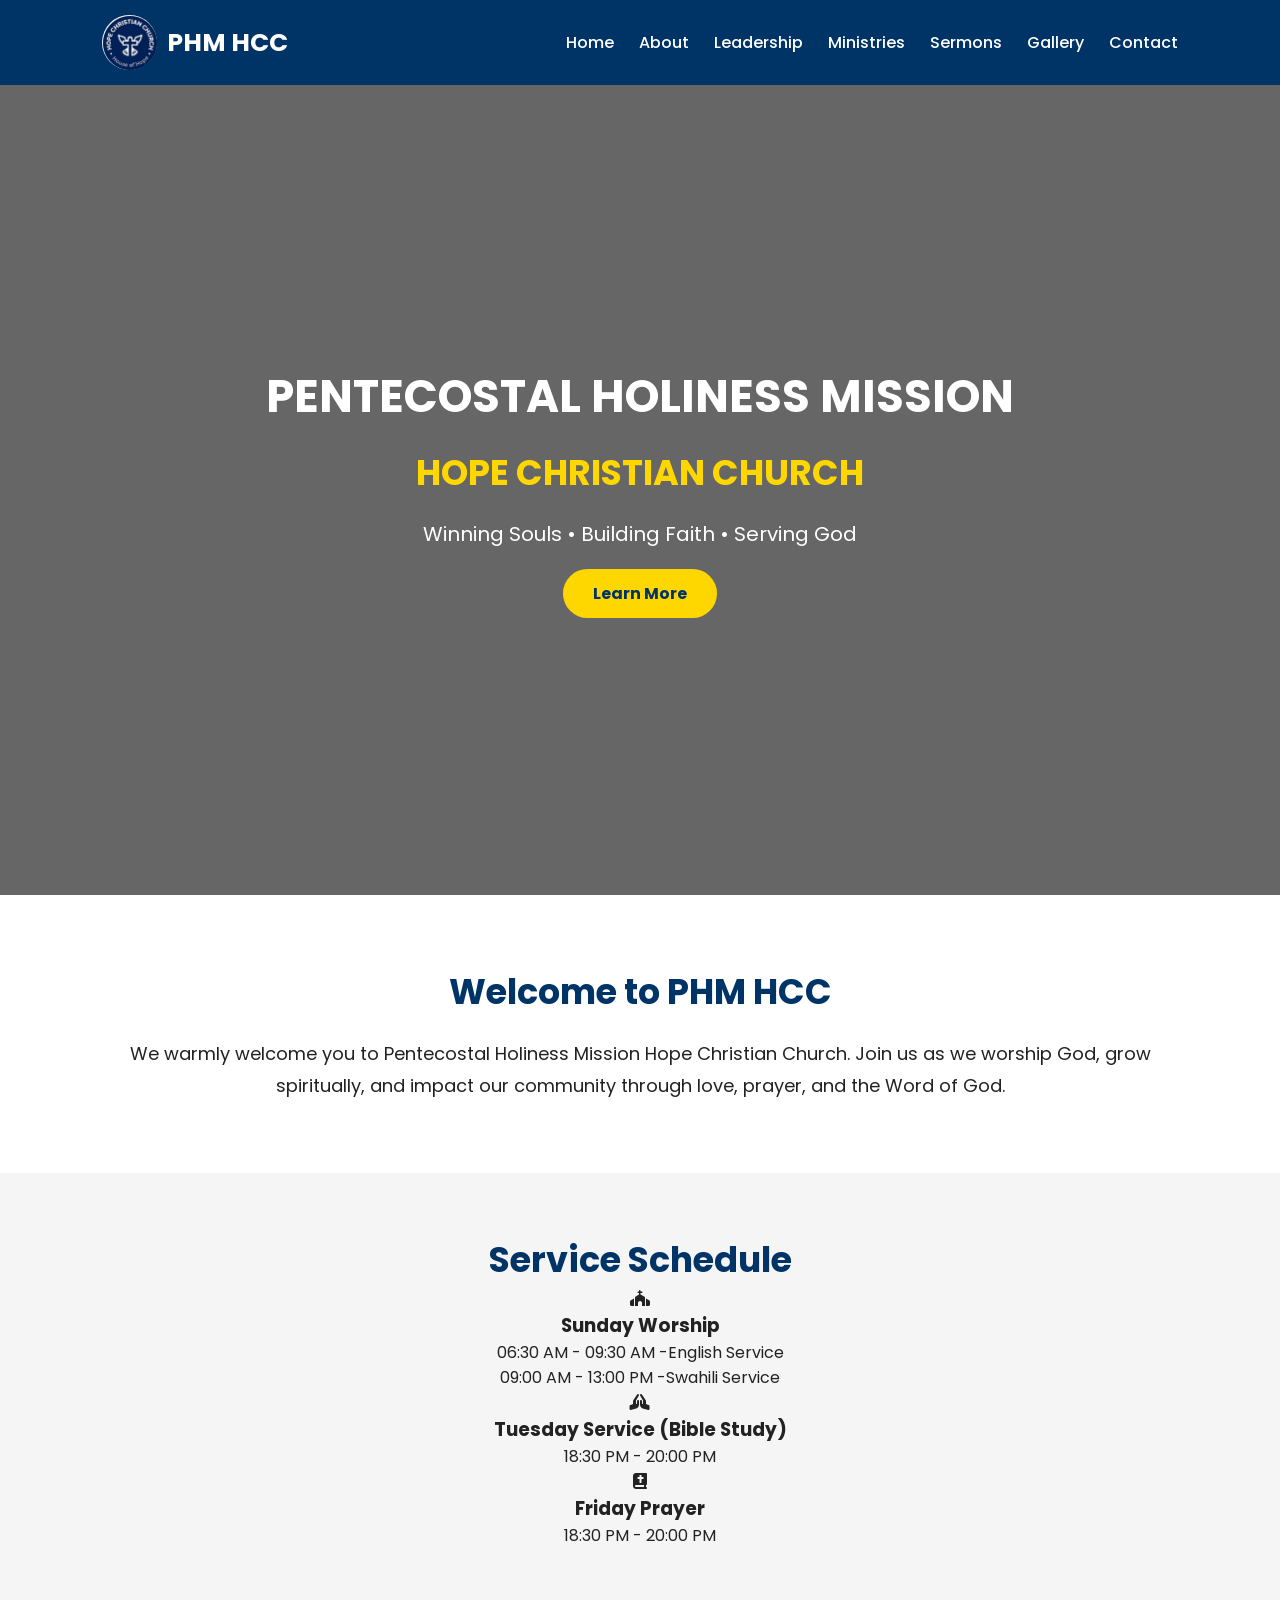
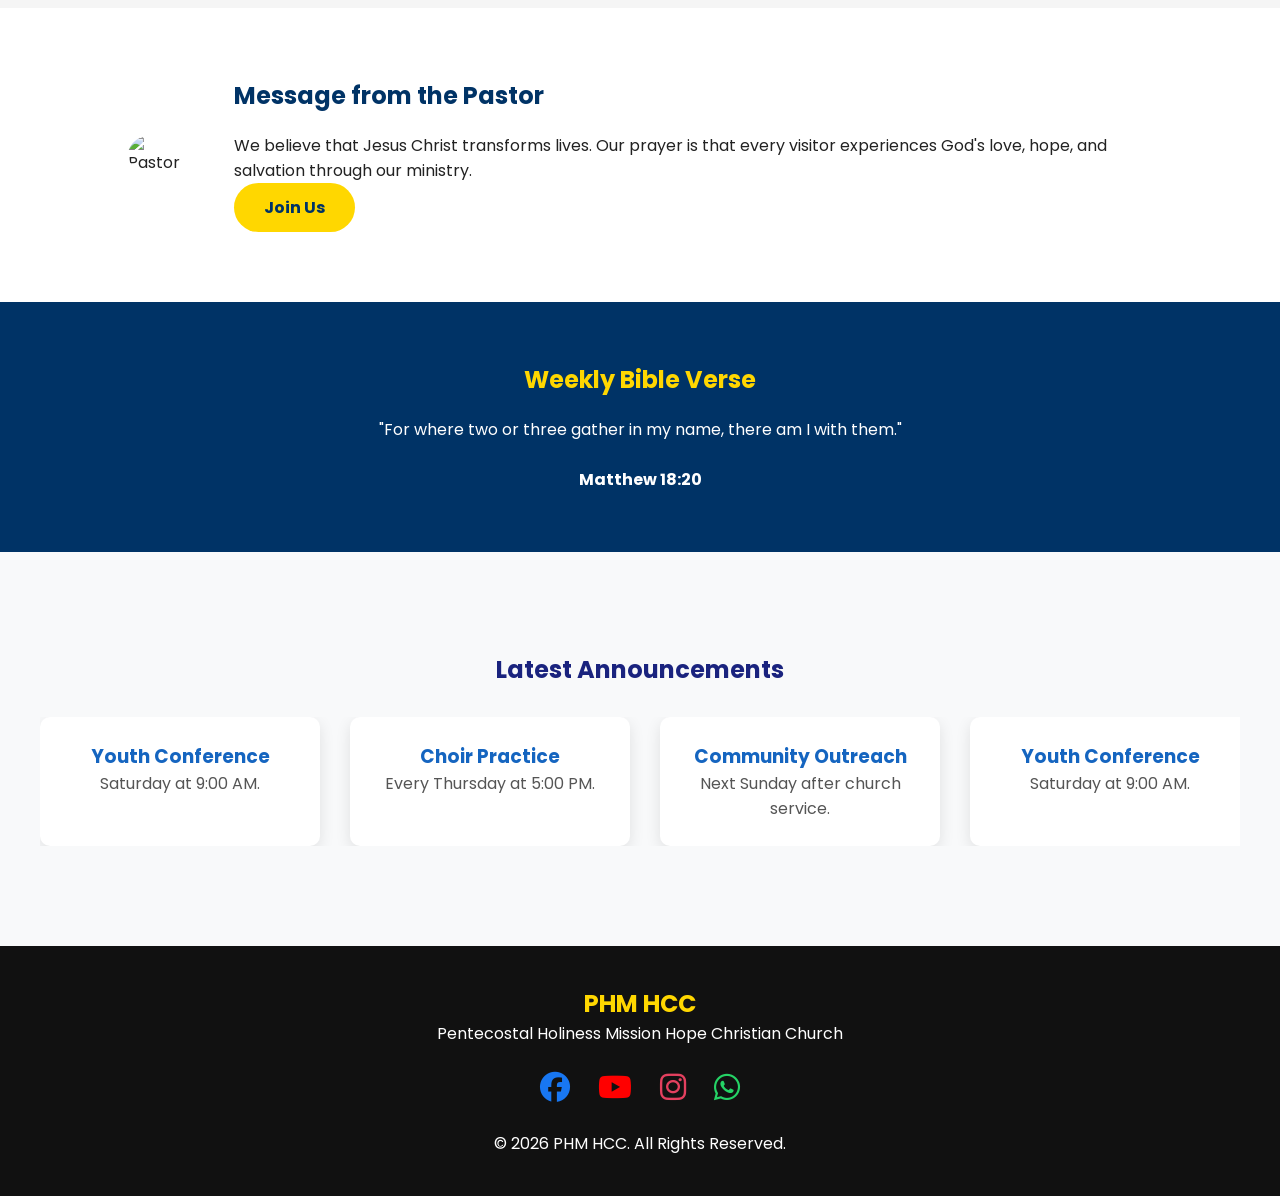
==== index.html @ ccc564ac "Move HTML files to root for Github Pages" ====
<!DOCTYPE html>
<html lang="en">

<head>
    <meta charset="UTF-8">
    <meta name="viewport" content="width=device-width, initial-scale=1.0">
    <title>PHM HCC | Home</title>

    <link rel="stylesheet" href="./style.css">
    <link href="https://fonts.googleapis.com/css2?family=Poppins:wght@300;400;600;700&display=swap" rel="stylesheet">

    <!-- Font Awesome -->
    <link rel="stylesheet" href="https://cdnjs.cloudflare.com/ajax/libs/font-awesome/6.5.2/css/all.min.css">

</head>

<body>

    <header>
        <nav class="navbar">
            <div class="logo">
                <img src="./Images/logo%20(2).jpg" alt="PHM HCC logo">
                <h2>PHM HCC</h2>
            </div>

            <ul class="nav-links">
                <li><a href="index.html">Home</a></li>
                <li><a href="about.html">About</a></li>
                <li><a href="leadership.html">Leadership</a></li>
                <li><a href="ministries.html">Ministries</a></li>
                <li><a href="sermons.html">Sermons</a></li>
                <li><a href="gallery.html">Gallery</a></li>
                <li><a href="contact.html">Contact</a></li>
            </ul>

            <div class="menu">
                <i class="fas fa-bars"></i>
            </div>
        </nav>
    </header>

    <!-- Hero Section -->

    <section class="hero">
        <div class="hero-content">
            <h1>PENTECOSTAL HOLINESS MISSION</h1>
            <h2>HOPE CHRISTIAN CHURCH</h2>
            <p>Winning Souls • Building Faith • Serving God</p>
            <a href="about.html" class="btn">Learn More</a>
        </div>
    </section>

    <!-- Welcome -->

    <section class="welcome">
        <h2>Welcome to PHM HCC</h2>
        <p>
            We warmly welcome you to Pentecostal Holiness Mission Hope Christian Church.
            Join us as we worship God, grow spiritually, and impact our community through
            love, prayer, and the Word of God.
        </p>
    </section>

    <!-- Service Times -->

    <section class="services">
        <h2>Service Schedule</h2>
        <div class="service-box">

            <div class="card">
                <i class="fa-solid fa-church"></i>
                <h3>Sunday Worship</h3>
                <p>06:30 AM - 09:30 AM -English Service</p>
                <p>09:00 AM - 13:00 PM -Swahili Service</p>
            </div>

            <div class="card">
                <i class="fa-solid fa-hands-praying"></i>
                <h3>Tuesday Service (Bible Study)</h3>
                <p>18:30 PM - 20:00 PM</p>
            </div>

            <div class="card">
                <i class="fa-solid fa-book-bible"></i>
                <h3>Friday Prayer</h3>
                <p>18:30 PM - 20:00 PM</p>
            </div>
        </div>
    </section>

    <!-- Pastor -->

    <section class="pastor">
        <div class="pastor-image">
            <img src="./Images/pastor.jpg" alt="Pastor">
        </div>
        <div class="pastor-text">
            <h2>Message from the Pastor</h2>
            <p>
                We believe that Jesus Christ transforms lives.
                Our prayer is that every visitor experiences God's love,
                hope, and salvation through our ministry.
            </p>
            <a href="contact.html" class="btn">Join Us</a>
        </div>
    </section>

    <!-- Bible Verse -->

    <section class="verse">
        <h2>Weekly Bible Verse</h2>
        <blockquote>
            "For where two or three gather in my name,
            there am I with them."

            <br><br>
            <strong>Matthew 18:20</strong>
        </blockquote>
    </section>

    <!-- Announcements -->

    <section class="announcement">

        <section class="announcement">

            <h2>Latest Announcements</h2>

            <div class="marquee-container">
                <div class="marquee-content">

                    <div class="news-card">
                        <h3>Youth Conference</h3>
                        <p>Saturday at 9:00 AM.</p>
                    </div>

                    <div class="news-card">
                        <h3>Choir Practice</h3>
                        <p>Every Thursday at 5:00 PM.</p>
                    </div>

                    <div class="news-card">
                        <h3>Community Outreach</h3>
                        <p>Next Sunday after church service.</p>
                    </div>

                    <!-- Duplicate cards for smooth scrolling -->

                    <div class="news-card">
                        <h3>Youth Conference</h3>
                        <p>Saturday at 9:00 AM.</p>
                    </div>

                    <div class="news-card">
                        <h3>Choir Practice</h3>
                        <p>Every Thursday at 5:00 PM.</p>
                    </div>

                    <div class="news-card">
                        <h3>Community Outreach</h3>
                        <p>Next Sunday after church service.</p>
                    </div>

                    <!-- Duplicate cards for smooth scrolling -->

                    <div class="news-card">
                        <h3>Youth Conference</h3>
                        <p>Saturday at 9:00 AM.</p>
                    </div>

                    <div class="news-card">
                        <h3>Choir Practice</h3>
                        <p>Every Thursday at 5:00 PM.</p>
                    </div>

                    <div class="news-card">
                        <h3>Community Outreach</h3>
                        <p>Next Sunday after church service.</p>
                    </div>

                </div>
            </div>

        </section>
    </section>

    <!-- Footer -->

    <footer>
        <h2>PHM HCC</h2>
        <p>Pentecostal Holiness Mission Hope Christian Church</p>

        <div class="social">

            <a href="https://www.facebook.com/share/14kCi4Q2iXW/" target="_blank" rel="noopener" aria-label="Facebook">
                <i class="fab fa-facebook"></i>
            </a>

            <a href="https://youtube.com/@pastor-happymacxmkomekwa?si=jhBkVVdFh4fTh8Oy" target="_blank" rel="noopener"
                aria-label="YouTube">
                <i class="fab fa-youtube"></i>
            </a>

            <a href="https://www.instagram.com/pastor_mkomekwa?igsh=eHI1Y3VtbnQ5dTEz" target="_blank" rel="noopener"
                aria-label="Instagram">
                <i class="fab fa-instagram"></i>
            </a>

            <a href="https://wa.me/ +255 754 970 421" target="_blank" rel="noopener" aria-label="WhatsApp">
                <i class="fab fa-whatsapp"></i>
            </a>

        </div>
        <p>&copy; 2026 PHM HCC. All Rights Reserved.</p>
    </footer>

    <script src="./script.js"></script>

</body>

</html>
---- style.css ----
/* =========================
   PHM HCC WEBSITE STYLE
   ========================= */


*{
    margin:0;
    padding:0;
    box-sizing:border-box;
    font-family:'Poppins',sans-serif;
}


html{
    scroll-behavior:smooth;
}


body{
    background:#ffffff;
    color:#222;
}



/* =========================
   NAVBAR
   ========================= */


header{
    position:sticky;
    top:0;
    z-index:1000;
}


.navbar{

    display:flex;
    justify-content:space-between;
    align-items:center;

    background:#003366;

    padding:15px 8%;

}


.logo{

    display:flex;
    align-items:center;
    gap:10px;

    color:white;

}


.logo img{

    width:55px;
    height:55px;
    border-radius:50%;

}


.logo h2{

    font-size:25px;

}



.nav-links{

    display:flex;
    list-style:none;
    gap:25px;

}



.nav-links a{

    text-decoration:none;
    color:white;
    font-weight:500;

    transition:.3s;

}


.nav-links a:hover{

    color:#FFD700;

}



.menu{

    display:none;
    color:white;
    font-size:28px;
    cursor:pointer;

}






/* =========================
 HERO SECTION
 ========================= */


.hero{

    height:90vh;

    background:

    linear-gradient(
    rgba(0,0,0,.6),
    rgba(0,0,0,.6)
    ),

    url("./Images/church.jpg");

    background-size:cover;
    background-position:center;

    display:flex;

    justify-content:center;
    align-items:center;

    text-align:center;

    color:white;

}



.hero-content h1{

    font-size:45px;
    margin-bottom:15px;

}



.hero-content h2{

    color:#FFD700;
    font-size:35px;

}


.hero-content p{

    font-size:20px;
    margin:20px;

}



.btn{

    display:inline-block;

    background:#FFD700;

    color:#003366;

    padding:12px 30px;

    border-radius:30px;

    text-decoration:none;

    font-weight:bold;

    transition:.3s;

}



.btn:hover{

    background:white;

}







/* =========================
WELCOME
========================= */


.welcome{

    padding:70px 10%;
    text-align:center;

}


.welcome h2{

    color:#003366;

    font-size:35px;

    margin-bottom:20px;

}


.welcome p{

    line-height:1.8;

    font-size:18px;

}






/* =========================
SERVICES
========================= */


.services{

    padding:60px 10%;

    background:#f5f5f5;

    text-align:center;

}



.services h2{

    color:#003366;

    font-size:35px;

}



.service-container{

    display:grid;

    grid-template-columns:
    repeat(3,1fr);

    gap:30px;

    margin-top:40px;

}



.service-card{

    background:white;

    padding:35px;

    border-radius:15px;

    box-shadow:
    0 5px 15px rgba(0,0,0,.1);

    transition:.3s;

}



.service-card:hover{

    transform:translateY(-10px);

}



.service-card i{

    font-size:40px;

    color:#FFD700;

    margin-bottom:15px;

}



.service-card h3{

    color:#003366;

}







/* =========================
MISSION VISION
========================= */


.mission{

    display:grid;

    grid-template-columns:repeat(2,1fr);

    gap:30px;

    padding:70px 10%;

}



.mission div{

    padding:35px;

    background:#003366;

    color:white;

    border-radius:15px;

}



.mission h2{

    color:#FFD700;

    margin-bottom:15px;

}








/* =========================
PASTOR
========================= */


.pastor{

    display:flex;

    align-items:center;

    gap:50px;

    padding:70px 10%;

}



.pastor img{

    width:300px;

    height:300px;

    object-fit:cover;

    border-radius:50%;

}



.pastor h2{

    color:#003366;

    margin-bottom:20px;

}




/* =========================
EVENTS
========================= */


.events{

    padding:70px 10%;

    background:#f5f5f5;

    text-align:center;

}



.events h2{

    color:#003366;

}



.event-container{

    display:grid;

    grid-template-columns:repeat(3,1fr);

    gap:25px;

    margin-top:30px;

}



.event-card{

    background:white;

    padding:30px;

    border-radius:10px;

    box-shadow:
    0 5px 15px rgba(0,0,0,.1);

}



.event-card h3{

    color:#003366;

}






/* =========================
BIBLE VERSE
========================= */


.verse{

    background:#003366;

    color:white;

    padding:60px;

    text-align:center;

}



.verse h2{

    color:#FFD700;

    margin-bottom:20px;

}



.verse p{

    font-size:22px;

    font-style:italic;

}

.announcement {
    padding: 50px 20px;
    background: #f8f9fa;
    text-align: center;
}

.announcement h2 {
    color: #1a237e;
    margin-bottom: 30px;
}

.marquee-container {
    overflow: hidden;
    width: 100%;
}

.marquee-content {
    display: flex;
    gap: 30px;
    width: max-content;
    animation: scroll 15s linear infinite;
}

.news-card {
    width: 280px;
    padding: 25px;
    background: white;
    border-radius: 10px;
    box-shadow: 0 5px 15px rgba(0,0,0,0.1);
    flex-shrink: 0;
}

.news-card h3 {
    color: #1565c0;
}

.news-card p {
    color: #555;
}


/* Moving animation */
@keyframes scroll {

    from {
        transform: translateX(0);
    }

    to {
        transform: translateX(-50%);
    }

}


/* Pause when mouse is over */
.marquee-container:hover .marquee-content {
    animation-play-state: paused;
}





/* =========================
FOOTER
========================= */


footer{

    background:#111;

    color:white;

    text-align:center;

    padding:40px;

}



footer h2{

    color:#FFD700;

}



.social{

    margin:20px;

}


.social a {
    font-size: 30px;
    margin: 0 10px;
    text-decoration: none;
    transition: 0.3s;
}

/* Original brand colors */
.social .fa-facebook {
    color: #1877F2;
}

.social .fa-youtube {
    color: #FF0000;
}

.social .fa-instagram {
    color: #E4405F;
}

.social .fa-whatsapp {
    color: #25D366;
}

/* Hover effect */
.social a:hover {
    transform: scale(1.2);
}






/* =========================
RESPONSIVE DESIGN
========================= */


@media(max-width:900px){


.nav-links{

    position:absolute;

    top:80px;

    left:-100%;

    background:#003366;

    width:100%;

    flex-direction:column;

    text-align:center;

    padding:30px;

    transition:.4s;

}



.nav-links.active{

    left:0;

}



.menu{

    display:block;

}




.service-container,
.event-container{

    grid-template-columns:1fr;

}



.mission{

    grid-template-columns:1fr;

}



.pastor{

    flex-direction:column;

    text-align:center;

}



.hero-content h1{

    font-size:30px;

}


.hero-content h2{

    font-size:25px;

}

/* ==========================
   Scroll Animation
========================== */

section{
    opacity:0;
    transform:translateY(40px);
    transition:1s;
}

section.show{
    opacity:1;
    transform:translateY(0);
}

/* ==========================
   Back To Top Button
========================== */

#topBtn{

    position:fixed;

    bottom:25px;

    right:25px;

    width:50px;

    height:50px;

    border:none;

    border-radius:50%;

    background:#FFD700;

    color:#003366;

    font-size:22px;

    cursor:pointer;

    box-shadow:0 5px 15px rgba(0,0,0,.3);

    transition:.3s;

}

#topBtn:hover{

    background:#003366;

    color:white;

}

}
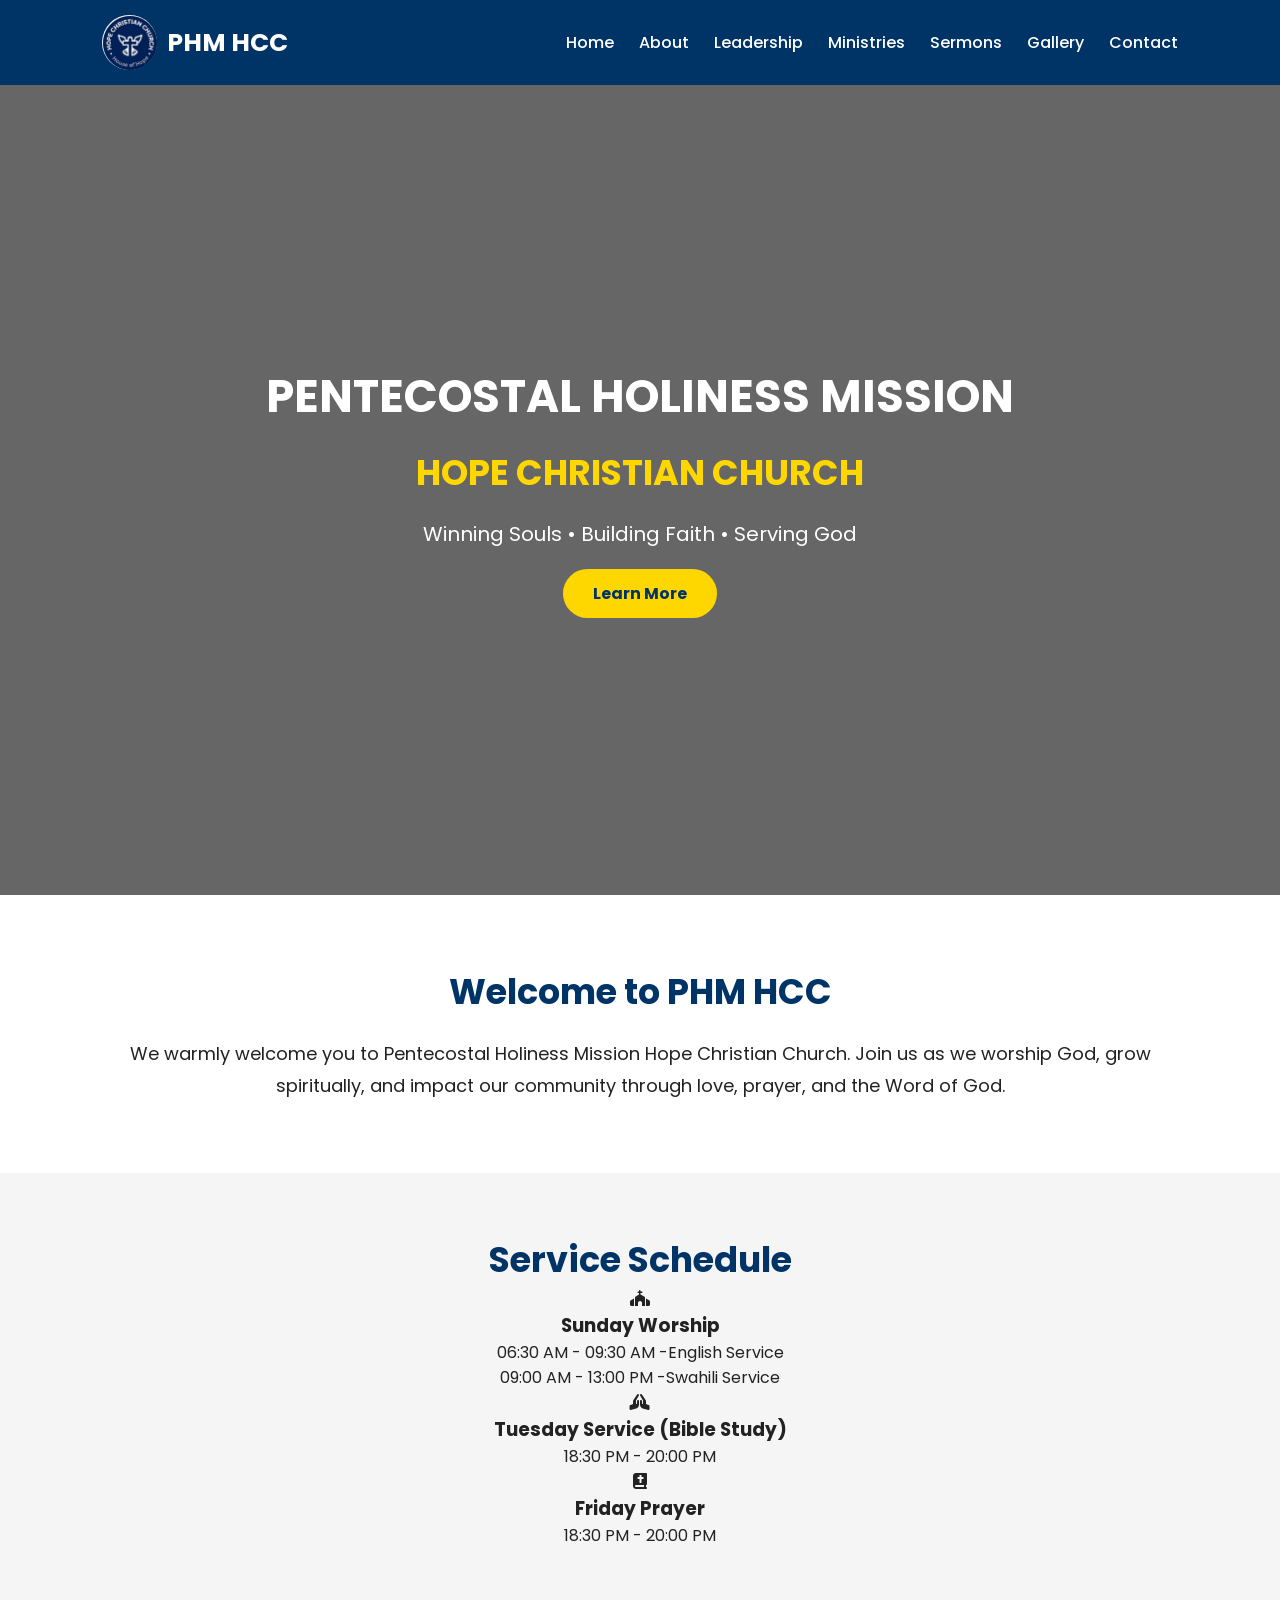
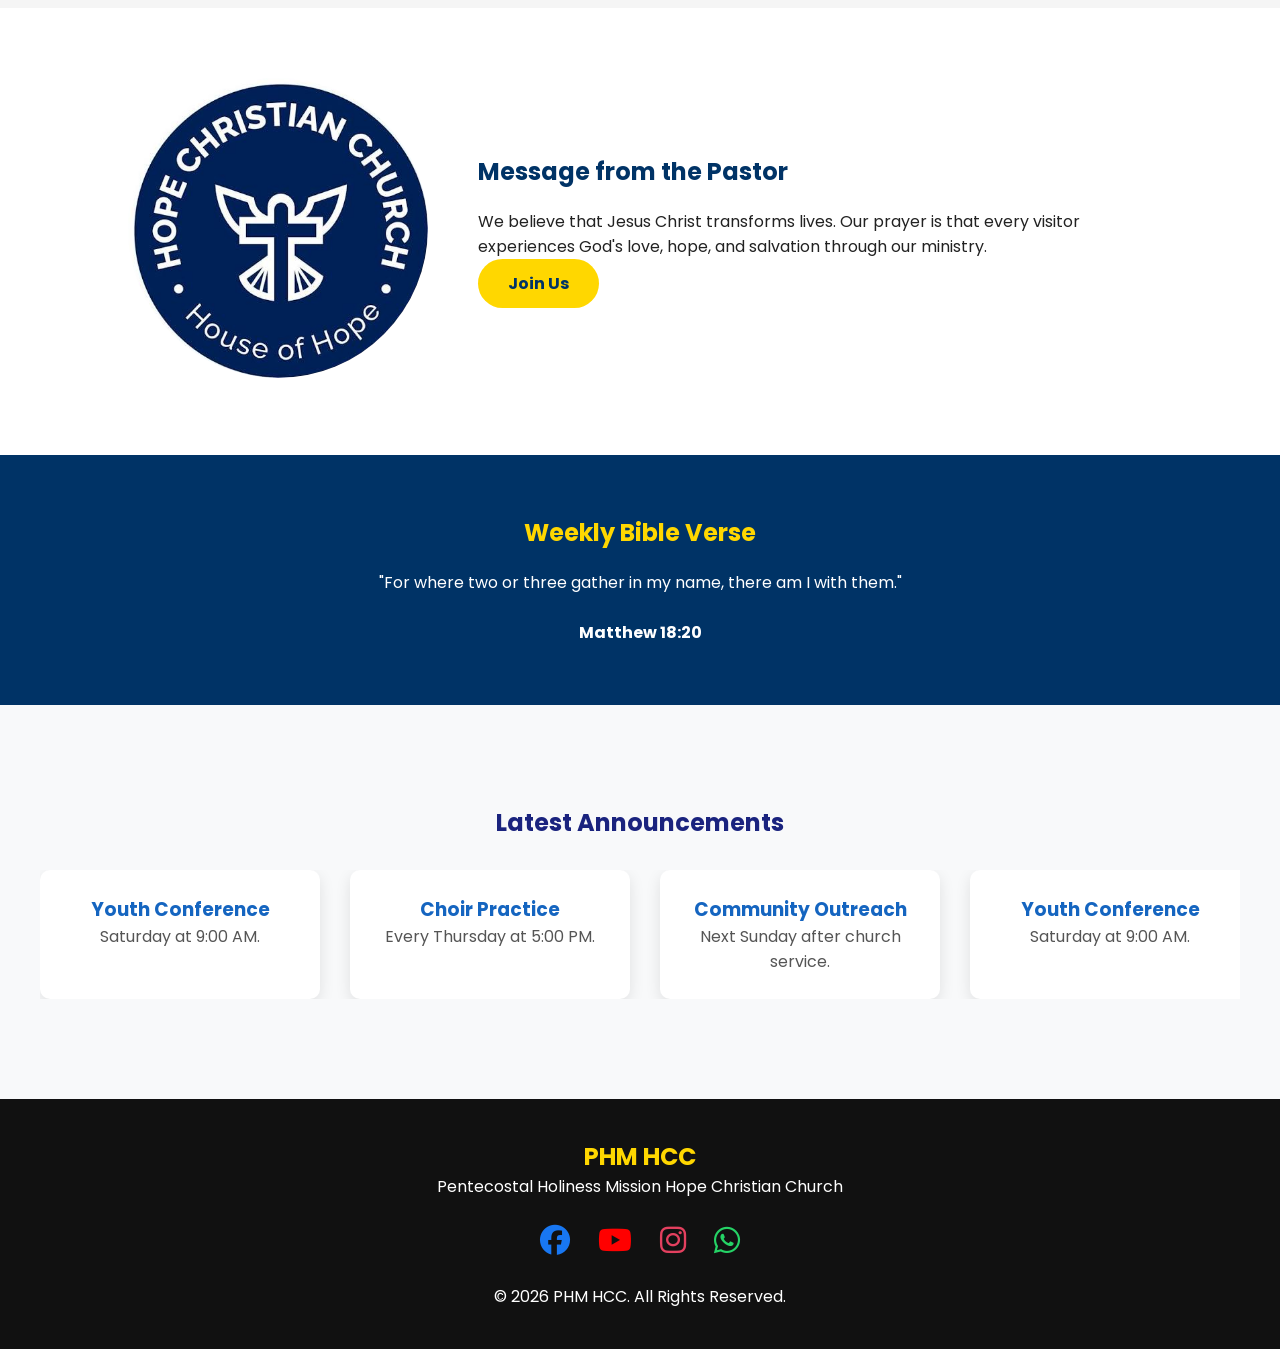
==== commit c4c66007: "Move HTML files to root for Github Pages" ====
--- a/index.html
+++ b/index.html
@@ -2,6 +2,7 @@
 <html lang="en">
 
 <head>
+    
     <meta charset="UTF-8">
     <meta name="viewport" content="width=device-width, initial-scale=1.0">
     <title>PHM HCC | Home</title>
@@ -11,6 +12,7 @@
 
     <!-- Font Awesome -->
     <link rel="stylesheet" href="https://cdnjs.cloudflare.com/ajax/libs/font-awesome/6.5.2/css/all.min.css">
+    <meta name="google-site-verification" content="ztXNABvhR5cEPHjN-1XiVHAZipcH7DbD8cE8yDhivgU" />
 
 </head>
 
@@ -19,7 +21,7 @@
     <header>
         <nav class="navbar">
             <div class="logo">
-                <img src="./Images/logo%20(2).jpg" alt="PHM HCC logo">
+                <img src="./Images/images.jpg" alt="PHM HCC logo">
                 <h2>PHM HCC</h2>
             </div>
 
@@ -92,7 +94,7 @@
 
     <section class="pastor">
         <div class="pastor-image">
-            <img src="./Images/pastor.jpg" alt="Pastor">
+            <img src="./Images/images.jpg" alt="Pastor">
         </div>
         <div class="pastor-text">
             <h2>Message from the Pastor</h2>
@@ -206,9 +208,10 @@
                 <i class="fab fa-instagram"></i>
             </a>
 
-            <a href="https://wa.me/ +255 754 970 421" target="_blank" rel="noopener" aria-label="WhatsApp">
-                <i class="fab fa-whatsapp"></i>
-            </a>
+            <a href="https://wa.me/255754970421" target="_blank" rel="noopener noreferrer">
+                    <i class="fab fa-whatsapp"></i>
+
+                </a>
 
         </div>
         <p>&copy; 2026 PHM HCC. All Rights Reserved.</p>
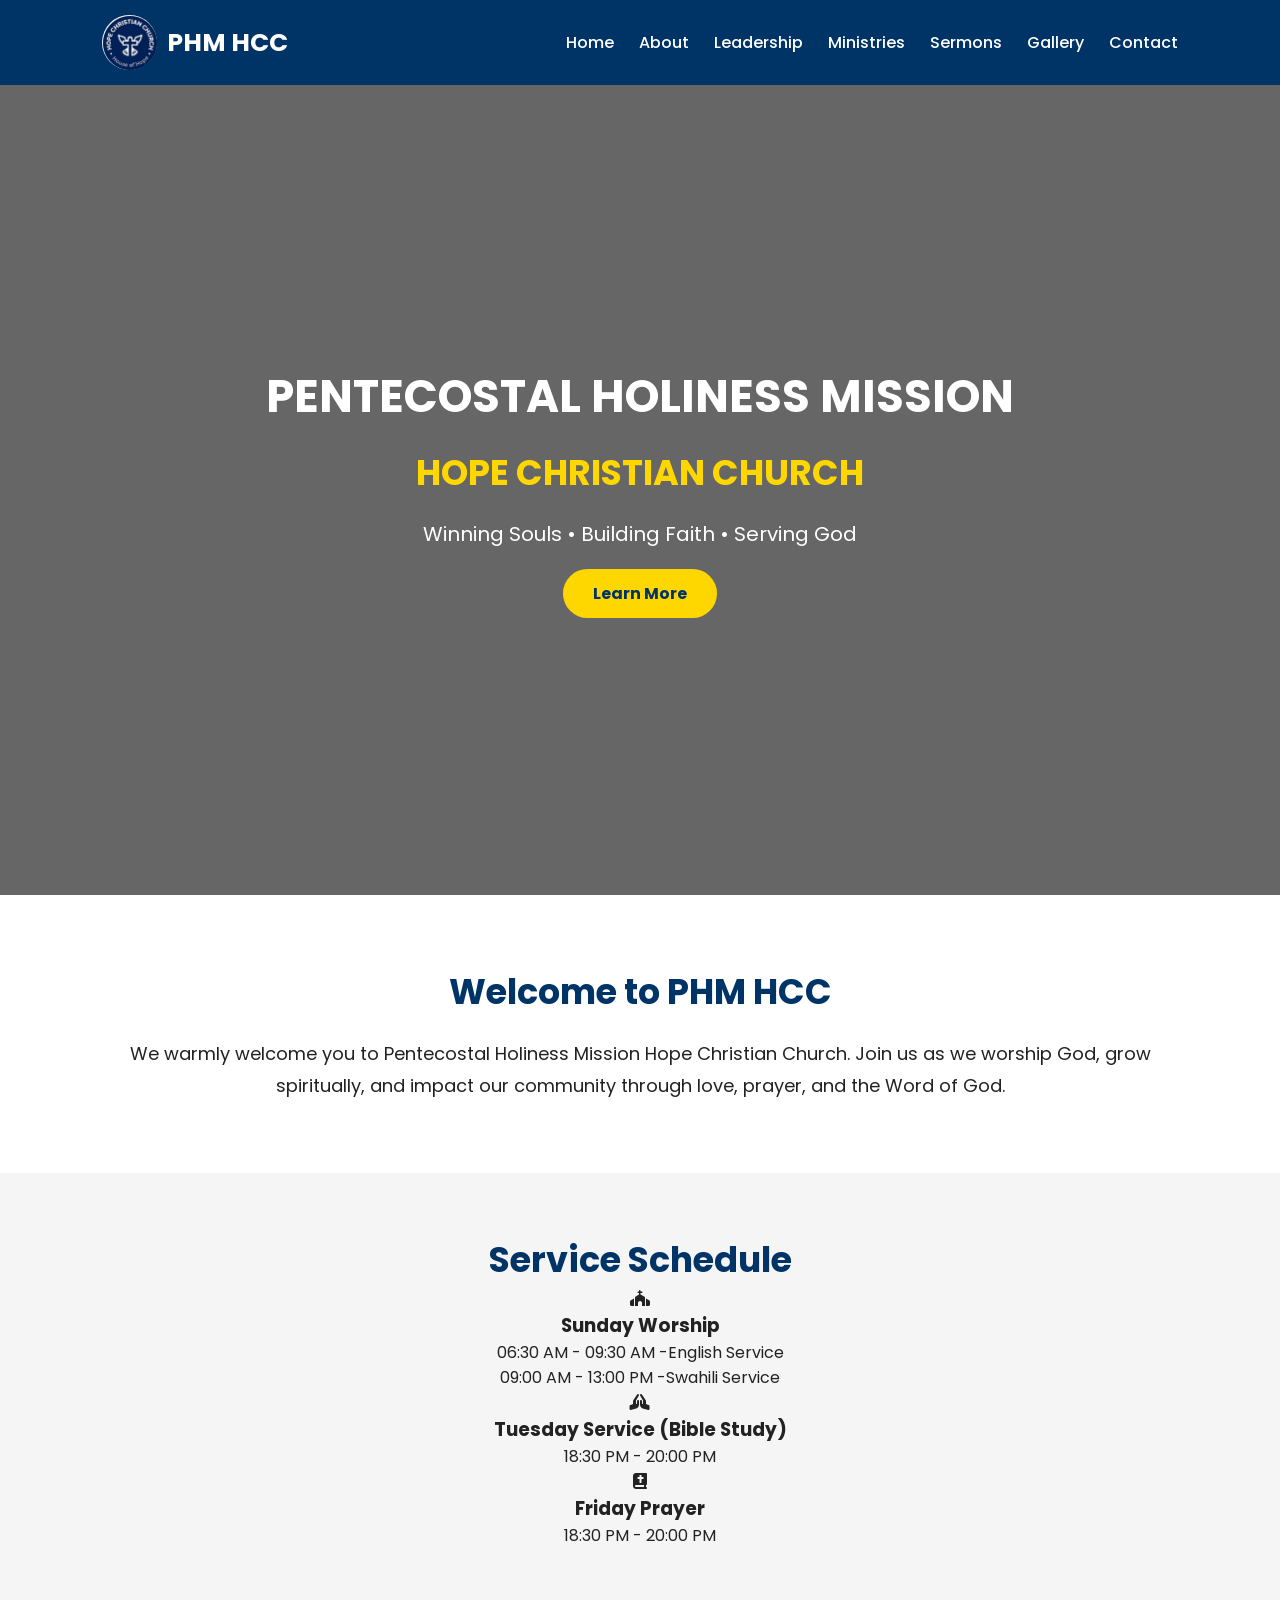
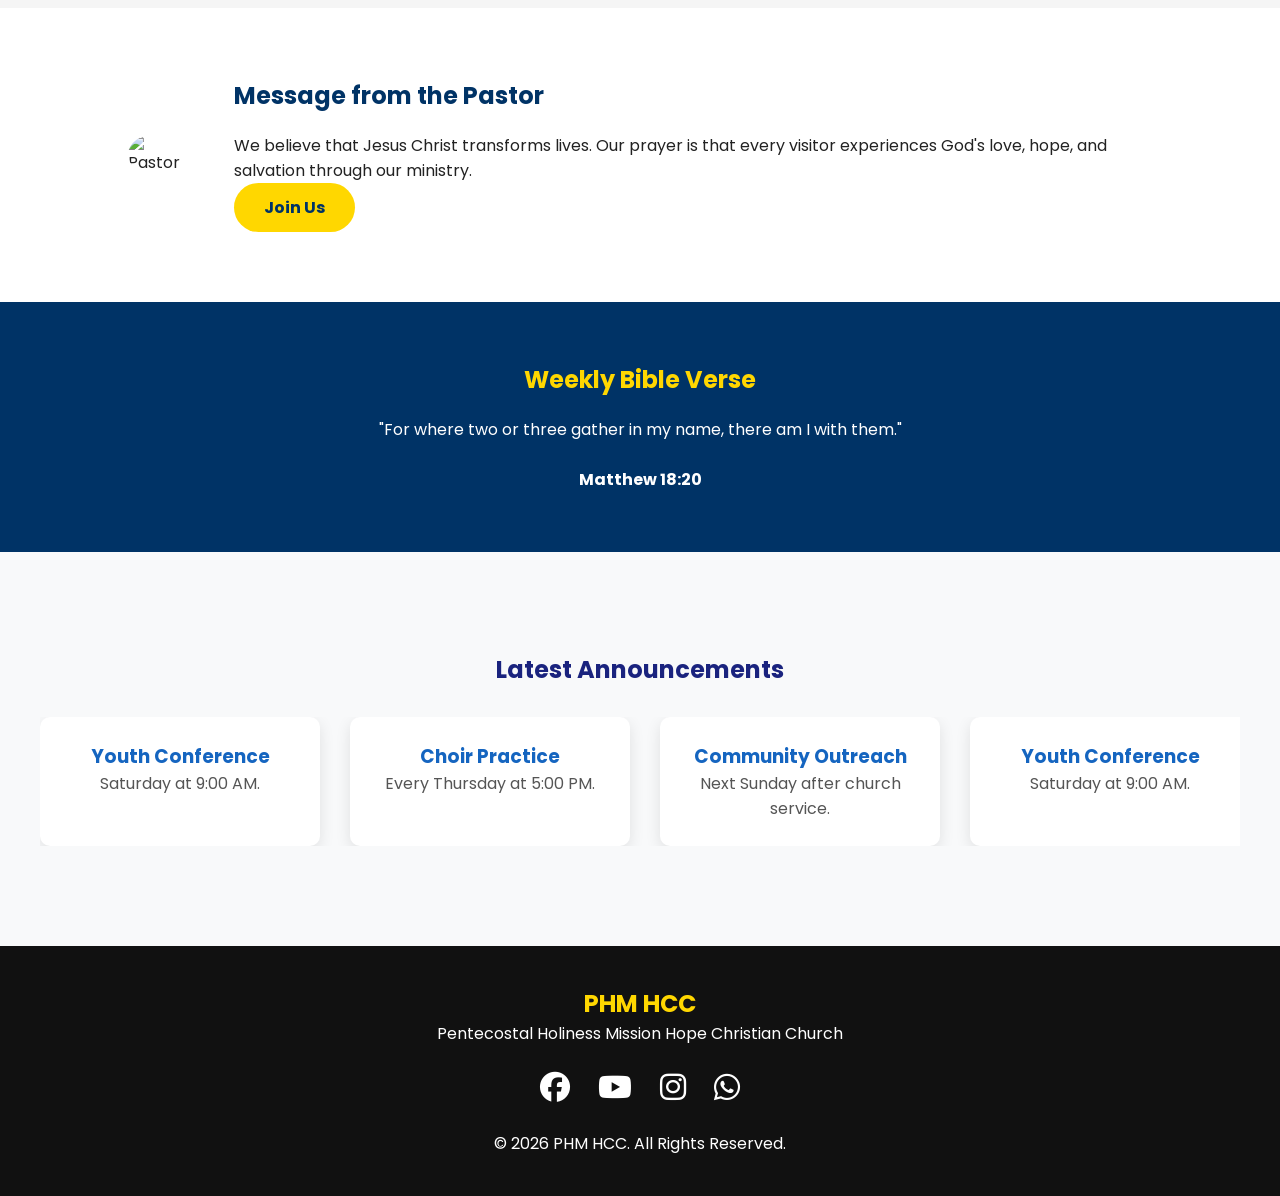
==== commit 01132a23: "Updated project features" ====
--- a/index.html
+++ b/index.html
@@ -13,6 +13,34 @@
     <!-- Font Awesome -->
     <link rel="stylesheet" href="https://cdnjs.cloudflare.com/ajax/libs/font-awesome/6.5.2/css/all.min.css">
     <meta name="google-site-verification" content="ztXNABvhR5cEPHjN-1XiVHAZipcH7DbD8cE8yDhivgU" />
+
+
+    <script type="application/ld+json">
+{
+  "@context": "https://schema.org",
+  "@type": "Church",
+  "@id": "https://phmhcc.github.io/PHM-HCC-Website/#church",
+  "name": "Pentecostal Holiness Mission Hope Christian Church",
+  "alternateName": "PHM HCC",
+  "url": "https://phmhcc.github.io/PHM-HCC-Website/",
+  "logo": "https://phmhcc.github.io/PHM-HCC-Website/images/images.png",
+  "description": "Pentecostal Holiness Mission Hope Christian Church (PHM HCC) is a Christian church dedicated to spreading the Gospel of Jesus Christ.",
+  "telephone": "+255 754 970 421",
+  "address": {
+    "@type": "PostalAddress",
+    "streetAddress": "MAGARI SABA,MBEZI, DAR ES SALAAM",
+    "addressLocality": "Dar es Salaam",
+    "addressRegion": "Dar es Salaam",
+    "addressCountry": "Tanzania",
+    "postalCode": "00000"
+  },
+  "sameAs": [
+    "YOUR FACEBOOK URL",
+    "YOUR INSTAGRAM URL",
+    "YOUR YOUTUBE URL"
+  ]
+}
+</script>
 
 </head>
 
@@ -94,7 +122,7 @@
 
     <section class="pastor">
         <div class="pastor-image">
-            <img src="./Images/images.jpg" alt="Pastor">
+            <img src="./Images/pastor.jpg" alt="Pastor">
         </div>
         <div class="pastor-text">
             <h2>Message from the Pastor</h2>
--- a/style.css
+++ b/style.css
@@ -642,19 +642,19 @@
 
 /* Original brand colors */
 .social .fa-facebook {
-    color: #1877F2;
+    color:white;
 }
 
 .social .fa-youtube {
-    color: #FF0000;
+    color:white;
 }
 
 .social .fa-instagram {
-    color: #E4405F;
+    color: white;
 }
 
 .social .fa-whatsapp {
-    color: #25D366;
+    color: white;
 }
 
 /* Hover effect */
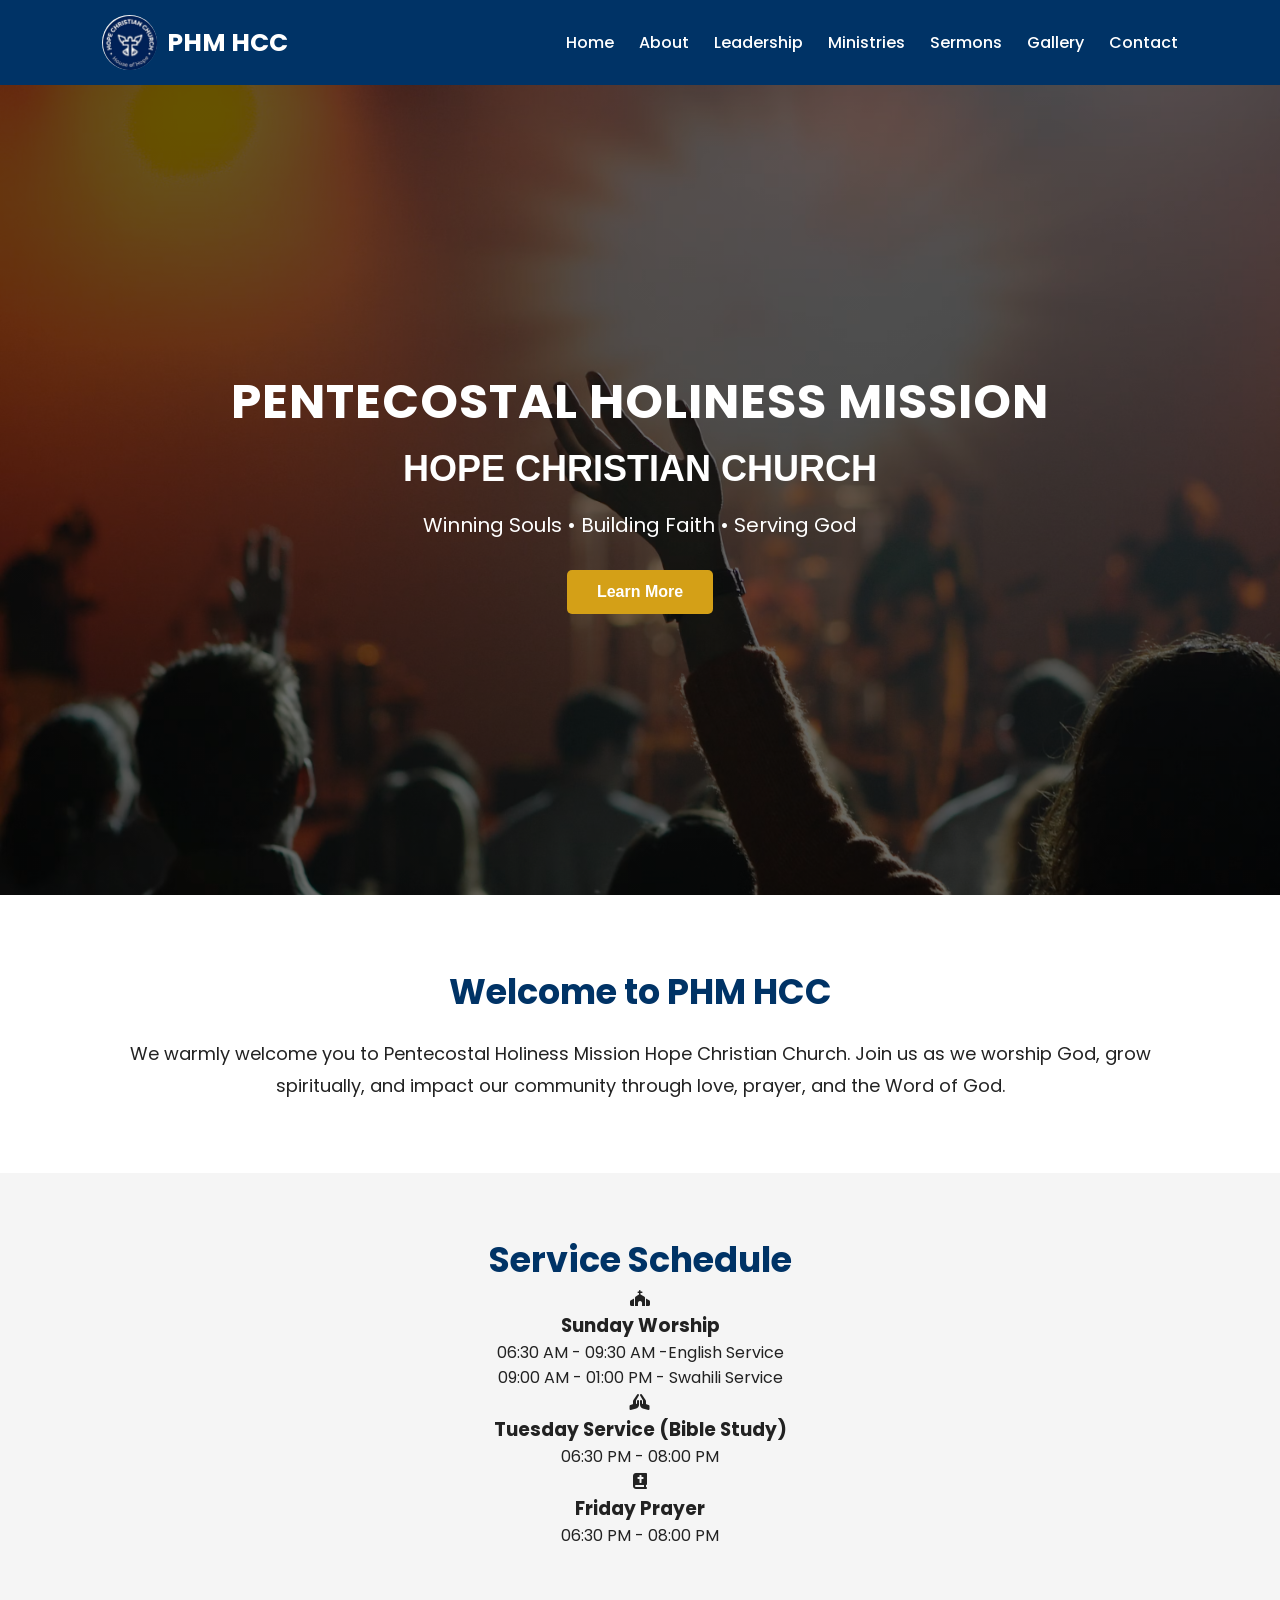
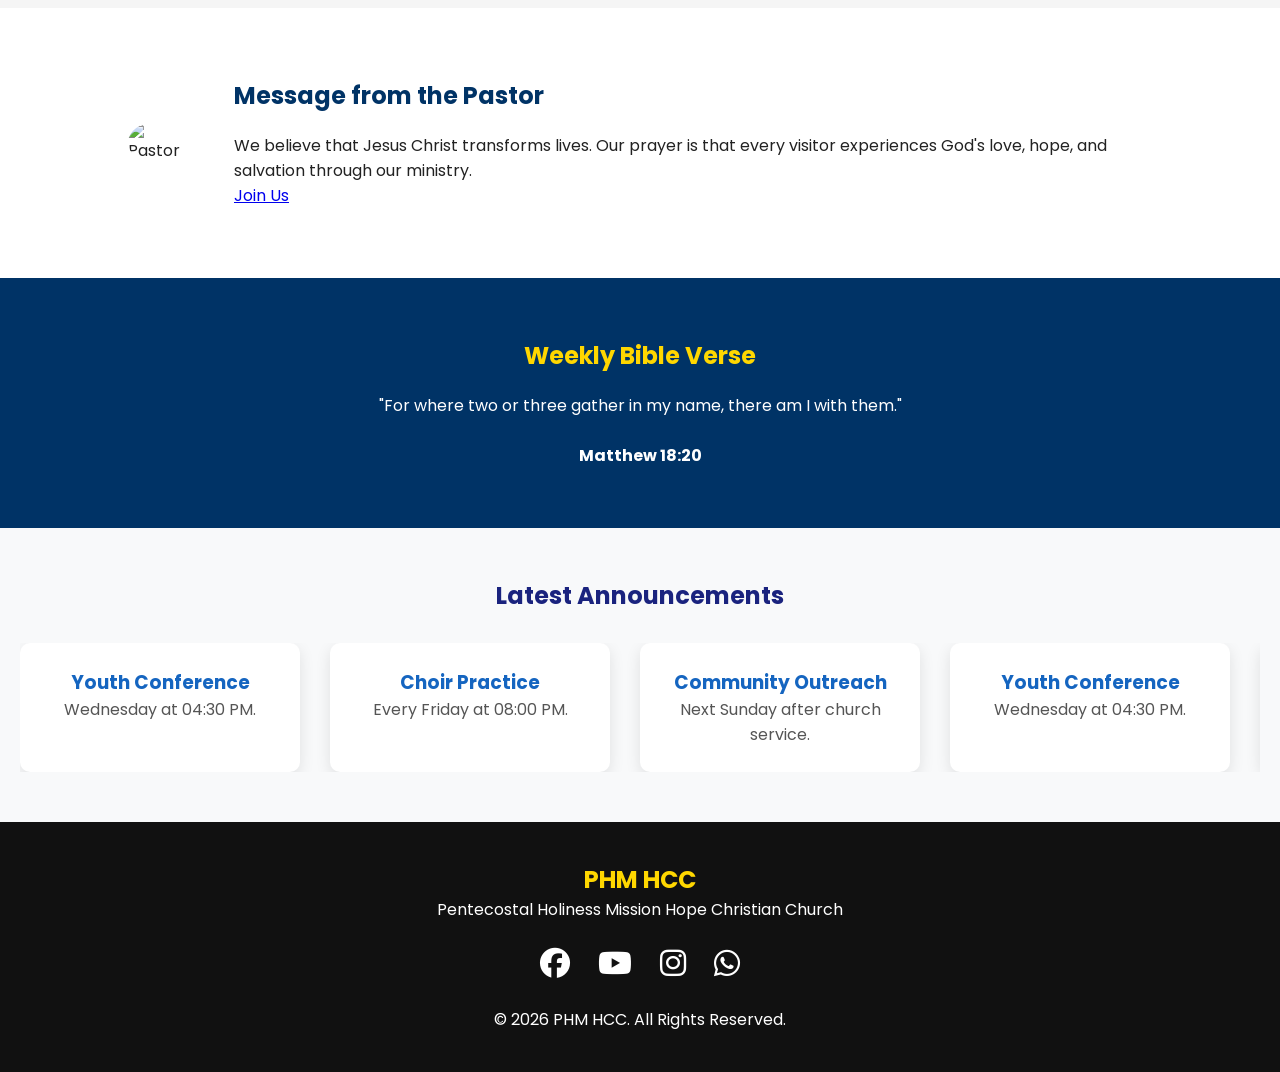
==== commit 82bfeff3: "Updated project features" ====
--- a/index.html
+++ b/index.html
@@ -2,7 +2,8 @@
 <html lang="en">
 
 <head>
-    
+
+
     <meta charset="UTF-8">
     <meta name="viewport" content="width=device-width, initial-scale=1.0">
     <title>PHM HCC | Home</title>
@@ -13,7 +14,7 @@
     <!-- Font Awesome -->
     <link rel="stylesheet" href="https://cdnjs.cloudflare.com/ajax/libs/font-awesome/6.5.2/css/all.min.css">
     <meta name="google-site-verification" content="ztXNABvhR5cEPHjN-1XiVHAZipcH7DbD8cE8yDhivgU" />
-
+    <meta name="robots" content="noindex, nofollow">
 
     <script type="application/ld+json">
 {
@@ -101,19 +102,19 @@
                 <i class="fa-solid fa-church"></i>
                 <h3>Sunday Worship</h3>
                 <p>06:30 AM - 09:30 AM -English Service</p>
-                <p>09:00 AM - 13:00 PM -Swahili Service</p>
+                <p>09:00 AM - 01:00 PM - Swahili Service</p>
             </div>
 
             <div class="card">
                 <i class="fa-solid fa-hands-praying"></i>
                 <h3>Tuesday Service (Bible Study)</h3>
-                <p>18:30 PM - 20:00 PM</p>
+                <p>06:30 PM - 08:00 PM</p>
             </div>
 
             <div class="card">
                 <i class="fa-solid fa-book-bible"></i>
                 <h3>Friday Prayer</h3>
-                <p>18:30 PM - 20:00 PM</p>
+                <p>06:30 PM - 08:00 PM</p>
             </div>
         </div>
     </section>
@@ -152,7 +153,6 @@
 
     <section class="announcement">
 
-        <section class="announcement">
 
             <h2>Latest Announcements</h2>
 
@@ -161,12 +161,12 @@
 
                     <div class="news-card">
                         <h3>Youth Conference</h3>
-                        <p>Saturday at 9:00 AM.</p>
+                        <p>Wednesday at 04:30 PM.</p>
                     </div>
 
                     <div class="news-card">
                         <h3>Choir Practice</h3>
-                        <p>Every Thursday at 5:00 PM.</p>
+                        <p>Every Friday at 08:00 PM.</p>
                     </div>
 
                     <div class="news-card">
@@ -178,12 +178,12 @@
 
                     <div class="news-card">
                         <h3>Youth Conference</h3>
-                        <p>Saturday at 9:00 AM.</p>
+                        <p>Wednesday at 04:30 PM.</p>
                     </div>
 
                     <div class="news-card">
                         <h3>Choir Practice</h3>
-                        <p>Every Thursday at 5:00 PM.</p>
+                        <p>Every Friday at 08:00 PM.</p>
                     </div>
 
                     <div class="news-card">
@@ -195,12 +195,12 @@
 
                     <div class="news-card">
                         <h3>Youth Conference</h3>
-                        <p>Saturday at 9:00 AM.</p>
+                        <p>Wednesday at 04:30 PM.</p>
                     </div>
 
                     <div class="news-card">
                         <h3>Choir Practice</h3>
-                        <p>Every Thursday at 5:00 PM.</p>
+                        <p>Every Friday at 08:00 PM.</p>
                     </div>
 
                     <div class="news-card">
@@ -211,7 +211,6 @@
                 </div>
             </div>
 
-        </section>
     </section>
 
     <!-- Footer -->
@@ -237,9 +236,9 @@
             </a>
 
             <a href="https://wa.me/255754970421" target="_blank" rel="noopener noreferrer">
-                    <i class="fab fa-whatsapp"></i>
-
-                </a>
+                <i class="fab fa-whatsapp"></i>
+
+            </a>
 
         </div>
         <p>&copy; 2026 PHM HCC. All Rights Reserved.</p>
--- a/style.css
+++ b/style.css
@@ -19,9 +19,8 @@
 body{
     background:#ffffff;
     color:#222;
-}
-
-
+    
+}
 
 /* =========================
    NAVBAR
@@ -114,104 +113,64 @@
 
 }
 
-
-
-
-
-
-/* =========================
- HERO SECTION
- ========================= */
-
-
-.hero{
-
-    height:90vh;
-
+/* =========================
+   HERO SECTION
+========================= */
+
+.hero {
+    min-height: 90vh;
     background:
-
-    linear-gradient(
-    rgba(0,0,0,.6),
-    rgba(0,0,0,.6)
-    ),
-
-    url("./Images/church.jpg");
-
-    background-size:cover;
-    background-position:center;
-
-    display:flex;
-
-    justify-content:center;
-    align-items:center;
-
-    text-align:center;
-
-    color:white;
-
-}
-
-
-
-.hero-content h1{
-
-    font-size:45px;
-    margin-bottom:15px;
-
-}
-
-
-
-.hero-content h2{
-
-    color:#FFD700;
-    font-size:35px;
-
-}
-
-
-.hero-content p{
-
-    font-size:20px;
-    margin:20px;
-
-}
-
-
-
-.btn{
-
-    display:inline-block;
-
-    background:#FFD700;
-
-    color:#003366;
-
-    padding:12px 30px;
-
-    border-radius:30px;
-
-    text-decoration:none;
-
-    font-weight:bold;
-
-    transition:.3s;
-
-}
-
-
-
-.btn:hover{
-
-    background:white;
-
-}
-
-
-
-
-
-
+        linear-gradient(rgba(0, 0, 0, 0.60), rgba(0, 0, 0, 0.60)),
+        url("./Images/church-background.jpg") center center / cover no-repeat;
+
+    display: flex;
+    align-items: center;
+    justify-content: center;
+    text-align: center;
+    position: relative;
+    padding: 80px 20px;
+}
+
+.hero-content {
+    max-width: 900px;
+    color: white;
+    z-index: 2;
+}
+
+.hero-content h1 {
+    font-size: 48px;
+    font-weight: 700;
+    margin-bottom: 10px;
+    letter-spacing: 1px;
+}
+
+.hero-content h2 {
+    font-size: 36px;
+    font-weight: 600;
+    margin-bottom: 20px;
+}
+
+.hero-content p {
+    font-size: 20px;
+    margin-bottom: 30px;
+    font-weight: 400;
+}
+
+.hero-content .btn {
+    display: inline-block;
+    padding: 13px 30px;
+    background: #d4a017;
+    color: white;
+    text-decoration: none;
+    border-radius: 5px;
+    font-weight: 600;
+    transition: 0.3s ease;
+}
+
+.hero-content .btn:hover {
+    background: #b8860b;
+    transform: translateY(-2px);
+}
 
 /* =========================
 WELCOME
@@ -222,6 +181,10 @@
 
     padding:70px 10%;
     text-align:center;
+        /* min-height: 90vh;
+    background:
+        linear-gradient(rgba(0, 0, 0, 0.60), rgba(0, 0, 0, 0.60)),
+        url("./Images/church-background.jpg") center center / cover no-repeat; */
 
 }
 
@@ -229,9 +192,7 @@
 .welcome h2{
 
     color:#003366;
-
     font-size:35px;
-
     margin-bottom:20px;
 
 }
@@ -240,16 +201,11 @@
 .welcome p{
 
     line-height:1.8;
-
     font-size:18px;
 
 }
 
 
-
-
-
-
 /* =========================
 SERVICES
 ========================= */
@@ -266,7 +222,6 @@
 }
 
 
-
 .services h2{
 
     color:#003366;
@@ -274,7 +229,6 @@
     font-size:35px;
 
 }
-
 
 
 .service-container{
@@ -290,8 +244,6 @@
 
 }
 
-
-
 .service-card{
 
     background:white;
@@ -307,8 +259,6 @@
 
 }
 
-
-
 .service-card:hover{
 
     transform:translateY(-10px);
@@ -383,12 +333,6 @@
 }
 
 
-
-
-
-
-
-
 /* =========================
 PASTOR
 ========================= */
@@ -407,7 +351,6 @@
 }
 
 
-
 .pastor img{
 
     width:300px;
@@ -419,8 +362,6 @@
     border-radius:50%;
 
 }
-
-
 
 .pastor h2{
 
@@ -492,11 +433,6 @@
     color:#003366;
 
 }
-
-
-
-
-
 
 /* =========================
 BIBLE VERSE
@@ -596,9 +532,6 @@
 }
 
 
-
-
-
 /* =========================
 FOOTER
 ========================= */
@@ -663,10 +596,6 @@
 }
 
 
-
-
-
-
 /* =========================
 RESPONSIVE DESIGN
 ========================= */
@@ -813,4 +742,47 @@
 
 }
 
+}
+
+/* About profile section */
+.about-profile{
+    display:flex;
+    gap:40px;
+    align-items:center;
+    padding:60px 10%;
+    max-width:1100px;
+    margin:0 auto;
+}
+
+.about-profile .profile-img{
+    width:260px;
+    height:260px;
+    object-fit:cover;
+    border-radius:12px;
+    box-shadow:0 8px 25px rgba(0,0,0,0.15);
+    flex-shrink:0;
+}
+
+.about-profile .profile-text h3{
+    color:#003366;
+    font-size:28px;
+    margin-bottom:8px;
+}
+
+.about-profile .profile-text p{
+    font-size:18px;
+    line-height:1.8;
+    color:#333;
+}
+
+@media(max-width:900px){
+    .about-profile{
+        flex-direction:column;
+        padding:40px 6%;
+        text-align:center;
+    }
+    .about-profile .profile-img{
+        width:200px;
+        height:200px;
+    }
 }
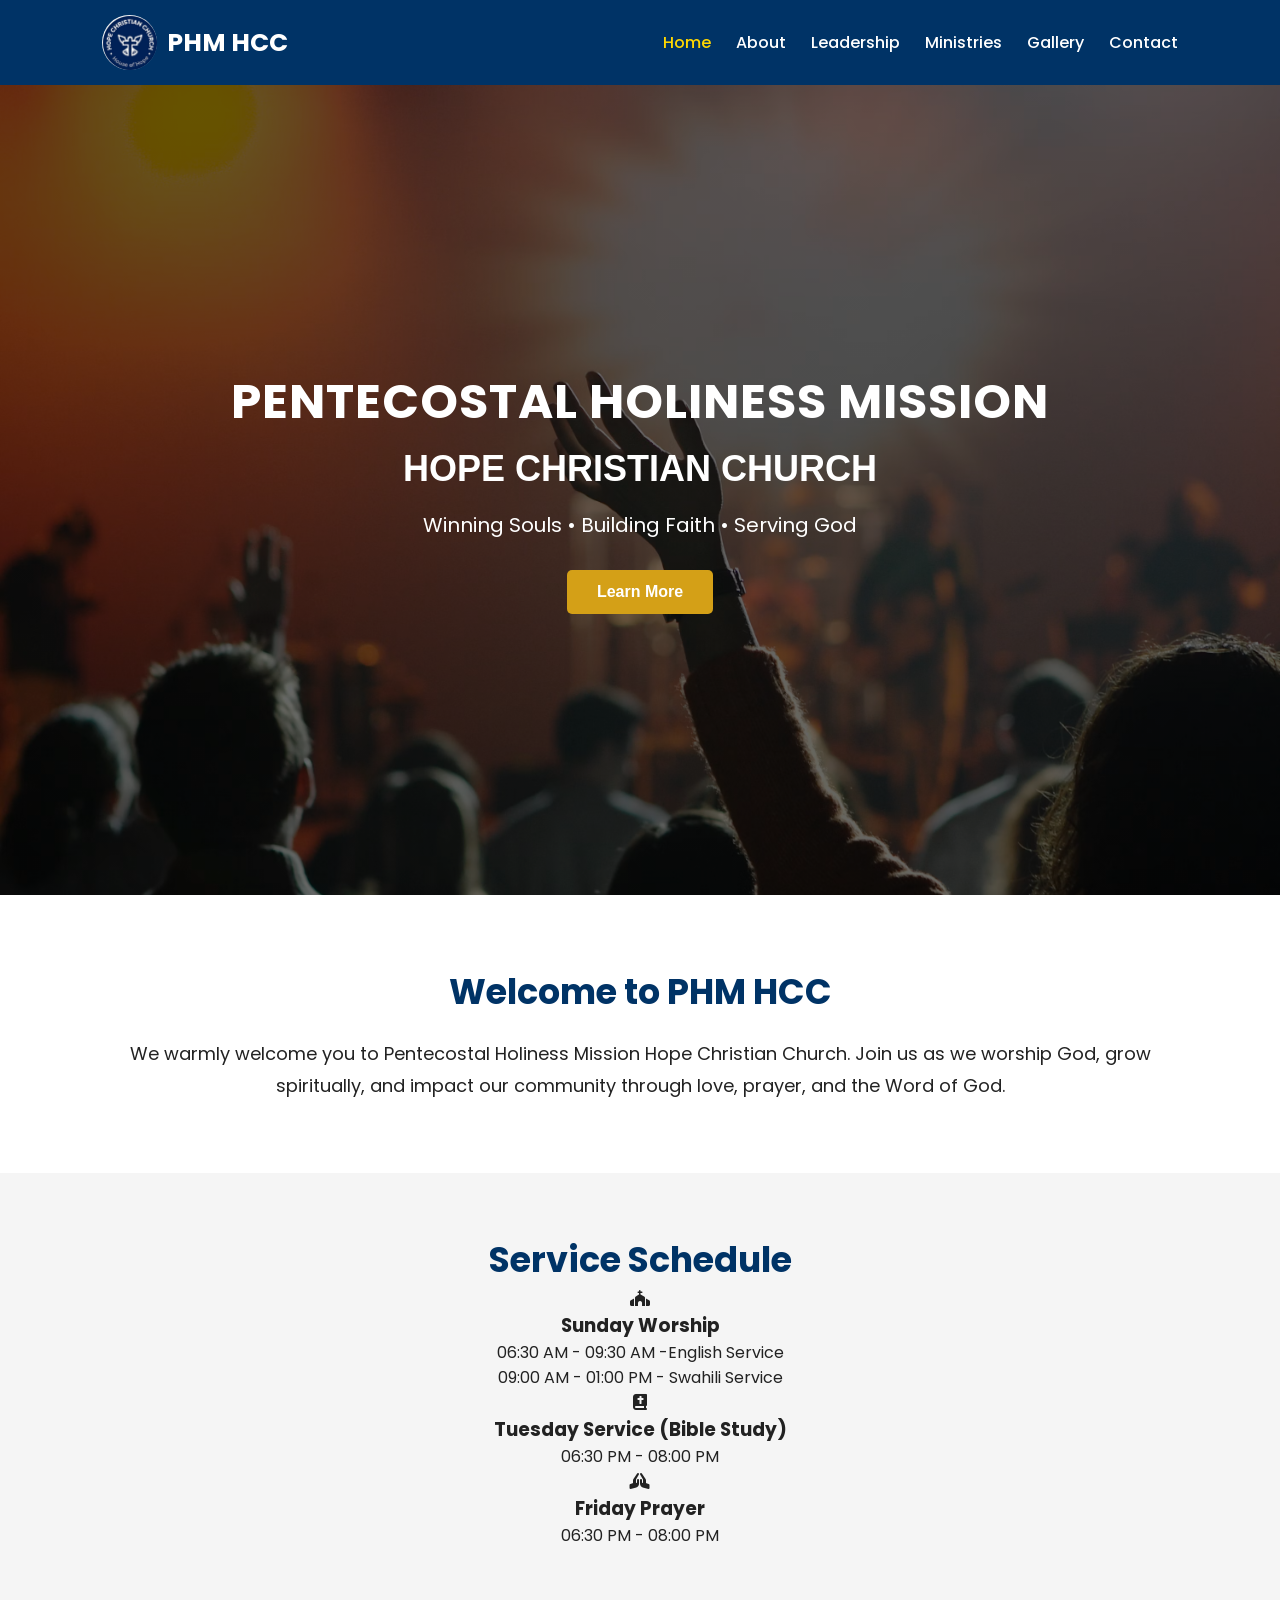
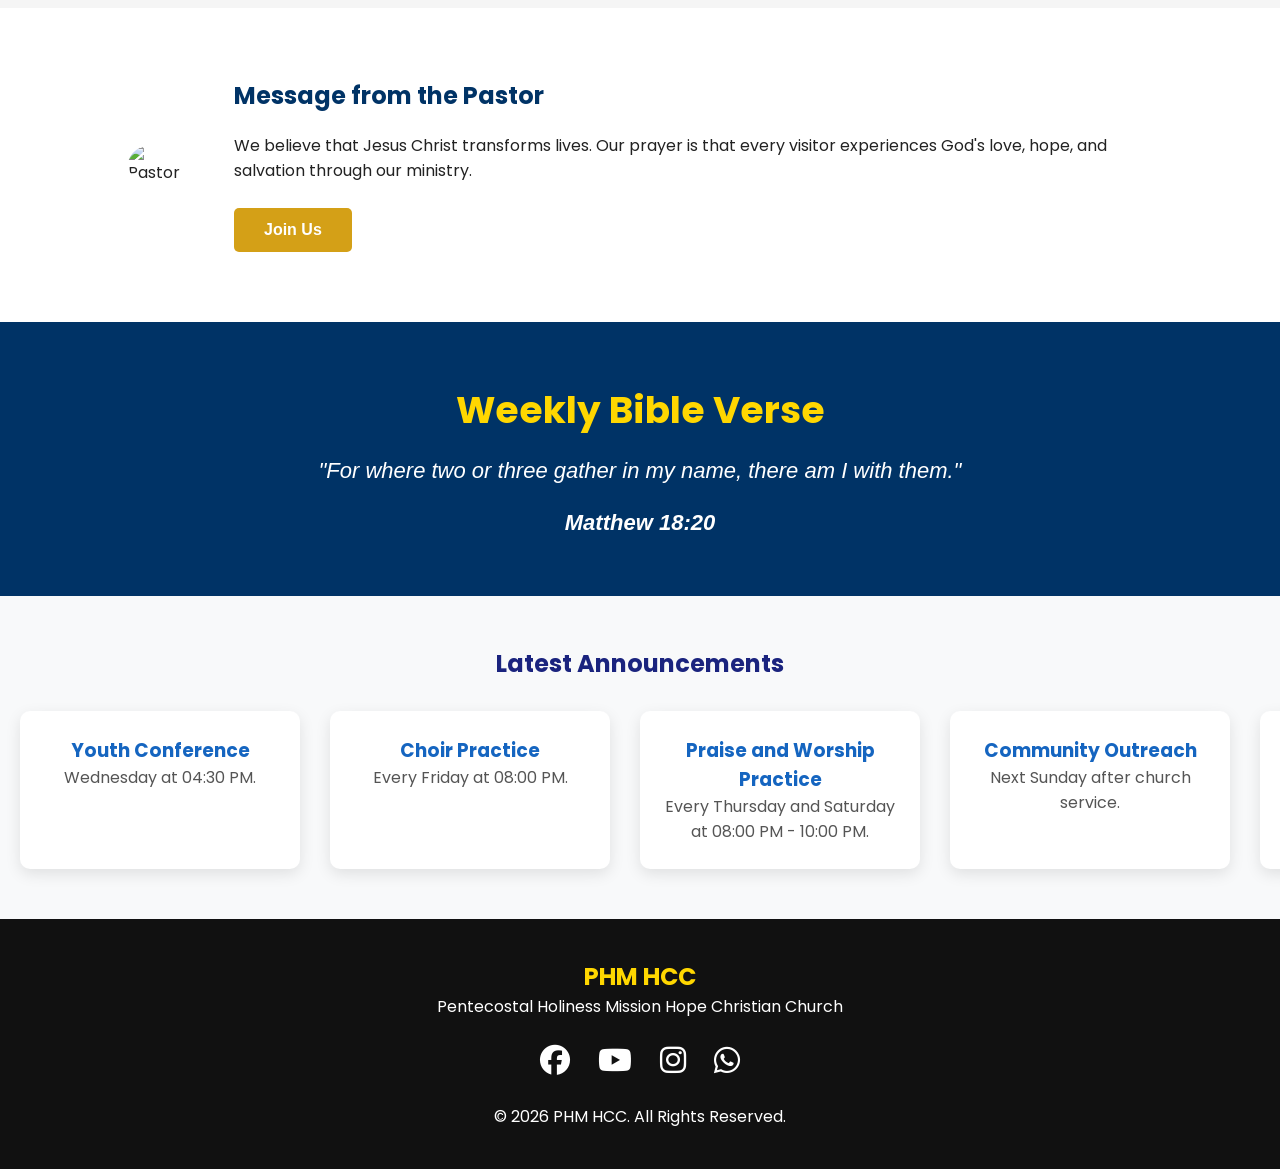
==== commit 4f992526: "Updated project features" ====
--- a/index.html
+++ b/index.html
@@ -59,7 +59,6 @@
                 <li><a href="about.html">About</a></li>
                 <li><a href="leadership.html">Leadership</a></li>
                 <li><a href="ministries.html">Ministries</a></li>
-                <li><a href="sermons.html">Sermons</a></li>
                 <li><a href="gallery.html">Gallery</a></li>
                 <li><a href="contact.html">Contact</a></li>
             </ul>
@@ -106,13 +105,13 @@
             </div>
 
             <div class="card">
-                <i class="fa-solid fa-hands-praying"></i>
+                <i class="fa-solid fa-book-bible"></i>
                 <h3>Tuesday Service (Bible Study)</h3>
                 <p>06:30 PM - 08:00 PM</p>
             </div>
 
             <div class="card">
-                <i class="fa-solid fa-book-bible"></i>
+                <i class="fa-solid fa-hands-praying"></i>
                 <h3>Friday Prayer</h3>
                 <p>06:30 PM - 08:00 PM</p>
             </div>
@@ -154,62 +153,99 @@
     <section class="announcement">
 
 
-            <h2>Latest Announcements</h2>
-
-            <div class="marquee-container">
-                <div class="marquee-content">
-
-                    <div class="news-card">
-                        <h3>Youth Conference</h3>
-                        <p>Wednesday at 04:30 PM.</p>
-                    </div>
-
-                    <div class="news-card">
-                        <h3>Choir Practice</h3>
-                        <p>Every Friday at 08:00 PM.</p>
-                    </div>
-
-                    <div class="news-card">
-                        <h3>Community Outreach</h3>
-                        <p>Next Sunday after church service.</p>
-                    </div>
-
-                    <!-- Duplicate cards for smooth scrolling -->
-
-                    <div class="news-card">
-                        <h3>Youth Conference</h3>
-                        <p>Wednesday at 04:30 PM.</p>
-                    </div>
-
-                    <div class="news-card">
-                        <h3>Choir Practice</h3>
-                        <p>Every Friday at 08:00 PM.</p>
-                    </div>
-
-                    <div class="news-card">
-                        <h3>Community Outreach</h3>
-                        <p>Next Sunday after church service.</p>
-                    </div>
-
-                    <!-- Duplicate cards for smooth scrolling -->
-
-                    <div class="news-card">
-                        <h3>Youth Conference</h3>
-                        <p>Wednesday at 04:30 PM.</p>
-                    </div>
-
-                    <div class="news-card">
-                        <h3>Choir Practice</h3>
-                        <p>Every Friday at 08:00 PM.</p>
-                    </div>
-
-                    <div class="news-card">
-                        <h3>Community Outreach</h3>
-                        <p>Next Sunday after church service.</p>
-                    </div>
-
-                </div>
-            </div>
+        <h2>Latest Announcements</h2>
+
+        <div class="marquee-container">
+            <div class="marquee-content">
+
+                <div class="news-card">
+                    <h3>Youth Conference</h3>
+                    <p>Wednesday at 04:30 PM.</p>
+                </div>
+
+                <div class="news-card">
+                    <h3>Choir Practice</h3>
+                    <p>Every Friday at 08:00 PM.</p>
+                </div>
+
+                <div class="news-card">
+                    <h3>Praise and Worship Practice</h3>
+                    <p>Every Thursday and Saturday at 08:00 PM - 10:00 PM.</p>
+                </div>
+
+                <div class="news-card">
+                    <h3>Community Outreach</h3>
+                    <p>Next Sunday after church service.</p>
+                </div>
+
+                <!-- Duplicate cards for smooth scrolling -->
+
+                <div class="news-card">
+                    <h3>Youth Conference</h3>
+                    <p>Wednesday at 04:30 PM.</p>
+                </div>
+
+                <div class="news-card">
+                    <h3>Choir Practice</h3>
+                    <p>Every Friday at 08:00 PM.</p>
+                </div>
+ 
+                 <div class="news-card">
+                    <h3>Praise and Worship Practice</h3>
+                    <p>Every Thursday and Saturday at 08:00 PM - 10:00 PM.</p>
+                </div>
+
+                <div class="news-card">
+                    <h3>Community Outreach</h3>
+                    <p>Next Sunday after church service.</p>
+                </div>
+
+                <!-- Duplicate cards for smooth scrolling -->
+
+                <div class="news-card">
+                    <h3>Youth Conference</h3>
+                    <p>Wednesday at 04:30 PM.</p>
+                </div>
+
+                <div class="news-card">
+                    <h3>Choir Practice</h3>
+                    <p>Every Friday at 08:00 PM.</p>
+                </div>
+ 
+                 <div class="news-card">
+                    <h3>Praise and Worship Practice</h3>
+                    <p>Every Thursday and Saturday at 08:00 PM - 10:00 PM.</p>
+                </div>
+
+                <div class="news-card">
+                    <h3>Community Outreach</h3>
+                    <p>Next Sunday after church service.</p>
+                </div>
+
+                <!-- Duplicate cards for smooth scrolling -->
+
+                <div class="news-card">
+                    <h3>Youth Conference</h3>
+                    <p>Wednesday at 04:30 PM.</p>
+                </div>
+
+                <div class="news-card">
+                    <h3>Choir Practice</h3>
+                    <p>Every Friday at 08:00 PM.</p>
+                </div>
+
+                 <div class="news-card">
+                    <h3>Praise and Worship Practice</h3>
+                    <p>Every Thursday and Saturday at 08:00 PM - 10:00 PM.</p>
+                </div>
+
+                <div class="news-card">
+                    <h3>Community Outreach</h3>
+                    <p>Next Sunday after church service.</p>
+                </div>
+
+            </div>
+        </div>
 
     </section>
 
--- a/style.css
+++ b/style.css
@@ -3,23 +3,23 @@
    ========================= */
 
 
-*{
-    margin:0;
-    padding:0;
-    box-sizing:border-box;
-    font-family:'Poppins',sans-serif;
-}
-
-
-html{
-    scroll-behavior:smooth;
-}
-
-
-body{
-    background:#ffffff;
-    color:#222;
-    
+* {
+    margin: 0;
+    padding: 0;
+    box-sizing: border-box;
+    font-family: 'Poppins', sans-serif;
+}
+
+
+html {
+    scroll-behavior: smooth;
+}
+
+
+body {
+    background: #ffffff;
+    color: #222;
+
 }
 
 /* =========================
@@ -27,89 +27,82 @@
    ========================= */
 
 
-header{
-    position:sticky;
-    top:0;
-    z-index:1000;
-}
-
-
-.navbar{
-
-    display:flex;
-    justify-content:space-between;
-    align-items:center;
-
-    background:#003366;
-
-    padding:15px 8%;
-
-}
-
-
-.logo{
-
-    display:flex;
-    align-items:center;
-    gap:10px;
-
-    color:white;
-
-}
-
-
-.logo img{
-
-    width:55px;
-    height:55px;
-    border-radius:50%;
-
-}
-
-
-.logo h2{
-
-    font-size:25px;
-
-}
-
-
-
-.nav-links{
-
-    display:flex;
-    list-style:none;
-    gap:25px;
-
-}
-
-
-
-.nav-links a{
-
-    text-decoration:none;
-    color:white;
-    font-weight:500;
-
-    transition:.3s;
-
-}
-
-
-.nav-links a:hover{
-
-    color:#FFD700;
-
-}
-
-
-
-.menu{
-
-    display:none;
-    color:white;
-    font-size:28px;
-    cursor:pointer;
+header {
+    position: sticky;
+    top: 0;
+    z-index: 1000;
+}
+
+
+.navbar {
+
+    display: flex;
+    justify-content: space-between;
+    align-items: center;
+
+    background: #003366;
+
+    padding: 15px 8%;
+
+}
+
+
+.logo {
+
+    display: flex;
+    align-items: center;
+    gap: 10px;
+
+    color: white;
+
+}
+
+
+.logo img {
+
+    width: 55px;
+    height: 55px;
+    border-radius: 50%;
+
+}
+
+.logo h2 {
+
+    font-size: 25px;
+
+}
+
+.nav-links {
+
+    display: flex;
+    list-style: none;
+    gap: 25px;
+
+}
+
+.nav-links a {
+
+    text-decoration: none;
+    color: white;
+    font-weight: 500;
+    transition: .3s;
+
+}
+
+
+.nav-links a:hover,
+.nav-links a.active {
+
+    color: #FFD700;
+
+}
+
+.menu {
+
+    display: none;
+    color: white;
+    font-size: 28px;
+    cursor: pointer;
 
 }
 
@@ -177,11 +170,11 @@
 ========================= */
 
 
-.welcome{
-
-    padding:70px 10%;
-    text-align:center;
-        /* min-height: 90vh;
+.welcome {
+
+    padding: 70px 10%;
+    text-align: center;
+    /* min-height: 90vh;
     background:
         linear-gradient(rgba(0, 0, 0, 0.60), rgba(0, 0, 0, 0.60)),
         url("./Images/church-background.jpg") center center / cover no-repeat; */
@@ -189,19 +182,19 @@
 }
 
 
-.welcome h2{
-
-    color:#003366;
-    font-size:35px;
-    margin-bottom:20px;
-
-}
-
-
-.welcome p{
-
-    line-height:1.8;
-    font-size:18px;
+.welcome h2 {
+
+    color: #003366;
+    font-size: 35px;
+    margin-bottom: 20px;
+
+}
+
+
+.welcome p {
+
+    line-height: 1.8;
+    font-size: 18px;
 
 }
 
@@ -211,84 +204,77 @@
 ========================= */
 
 
-.services{
-
-    padding:60px 10%;
-
-    background:#f5f5f5;
-
-    text-align:center;
-
-}
-
-
-.services h2{
-
-    color:#003366;
-
-    font-size:35px;
-
-}
-
-
-.service-container{
-
-    display:grid;
+.services {
+
+    padding: 60px 10%;
+
+    background: #f5f5f5;
+
+    text-align: center;
+
+}
+
+
+.services h2 {
+
+    color: #003366;
+
+    font-size: 35px;
+
+}
+
+
+.service-container {
+
+    display: grid;
 
     grid-template-columns:
-    repeat(3,1fr);
-
-    gap:30px;
-
-    margin-top:40px;
-
-}
-
-.service-card{
-
-    background:white;
-
-    padding:35px;
-
-    border-radius:15px;
+        repeat(3, 1fr);
+
+    gap: 30px;
+
+    margin-top: 40px;
+
+}
+
+.service-card {
+
+    background: white;
+
+    padding: 35px;
+
+    border-radius: 15px;
 
     box-shadow:
-    0 5px 15px rgba(0,0,0,.1);
-
-    transition:.3s;
-
-}
-
-.service-card:hover{
-
-    transform:translateY(-10px);
-
-}
-
-
-
-.service-card i{
-
-    font-size:40px;
-
-    color:#FFD700;
-
-    margin-bottom:15px;
-
-}
-
-
-
-.service-card h3{
-
-    color:#003366;
-
-}
-
-
-
-
-
+        0 5px 15px rgba(0, 0, 0, .1);
+
+    transition: .3s;
+
+}
+
+.service-card:hover {
+
+    transform: translateY(-10px);
+
+}
+
+
+
+.service-card i {
+
+    font-size: 40px;
+
+    color: #FFD700;
+
+    margin-bottom: 15px;
+
+}
+
+.service-card h3 {
+
+    color: #003366;
+
+}
 
 
 /* =========================
@@ -296,39 +282,38 @@
 ========================= */
 
 
-.mission{
-
-    display:grid;
-
-    grid-template-columns:repeat(2,1fr);
-
-    gap:30px;
-
-    padding:70px 10%;
-
-}
-
-
-
-.mission div{
-
-    padding:35px;
-
-    background:#003366;
-
-    color:white;
-
-    border-radius:15px;
-
-}
-
-
-
-.mission h2{
-
-    color:#FFD700;
-
-    margin-bottom:15px;
+.mission {
+
+    display: grid;
+
+    grid-template-columns: repeat(2, 1fr);
+
+    gap: 30px;
+
+    padding: 70px 10%;
+
+}
+
+
+.mission div {
+
+    padding: 35px;
+
+    background: #003366;
+
+    color: white;
+
+    border-radius: 15px;
+
+}
+
+
+
+.mission h2 {
+
+    color: #FFD700;
+
+    margin-bottom: 15px;
 
 }
 
@@ -338,40 +323,55 @@
 ========================= */
 
 
-.pastor{
-
-    display:flex;
-
-    align-items:center;
-
-    gap:50px;
-
-    padding:70px 10%;
-
-}
-
-
-.pastor img{
-
-    width:300px;
-
-    height:300px;
-
-    object-fit:cover;
-
-    border-radius:50%;
-
-}
-
-.pastor h2{
-
-    color:#003366;
-
-    margin-bottom:20px;
-
-}
-
-
+.pastor {
+
+    display: flex;
+
+    align-items: center;
+
+    gap: 50px;
+
+    padding: 70px 10%;
+
+}
+
+
+.pastor img {
+
+    width: 300px;
+
+    height: 300px;
+
+    object-fit: cover;
+
+    border-radius: 50%;
+
+}
+
+.pastor h2 {
+
+    color: #003366;
+
+    margin-bottom: 20px;
+
+}
+
+.pastor .btn {
+    display: inline-block;
+    padding: 13px 30px;
+    margin-top: 25px;
+    background: #d4a017;
+    color: white;
+    text-decoration: none;
+    border-radius: 5px;
+    font-weight: 600;
+    transition: 0.3s ease;
+}
+
+.pastor .btn:hover {
+    background: #b8860b;
+    transform: translateY(-2px);
+}
 
 
 /* =========================
@@ -379,58 +379,53 @@
 ========================= */
 
 
-.events{
-
-    padding:70px 10%;
-
-    background:#f5f5f5;
-
-    text-align:center;
-
-}
-
-
-
-.events h2{
-
-    color:#003366;
-
-}
-
-
-
-.event-container{
-
-    display:grid;
-
-    grid-template-columns:repeat(3,1fr);
-
-    gap:25px;
-
-    margin-top:30px;
-
-}
-
-
-
-.event-card{
-
-    background:white;
-
-    padding:30px;
-
-    border-radius:10px;
+.events {
+
+    padding: 70px 10%;
+    background: #f5f5f5;
+    text-align: center;
+
+}
+
+
+
+.events h2 {
+
+    color: #003366;
+
+}
+
+
+
+.event-container {
+
+    display: grid;
+    grid-template-columns: repeat(3, 1fr);
+    gap: 25px;
+    margin-top: 30px;
+
+}
+
+
+
+.event-card {
+
+    background: white;
+
+    padding: 30px;
+
+    border-radius: 10px;
 
     box-shadow:
-    0 5px 15px rgba(0,0,0,.1);
-
-}
-
-
-
-.event-card h3{
-
-    color:#003366;
+        0 5px 15px rgba(0, 0, 0, .1);
+
+}
+
+
+
+.event-card h3 {
+
+    color: #003366;
 
 }
 
@@ -439,35 +434,32 @@
 ========================= */
 
 
-.verse{
-
-    background:#003366;
-
-    color:white;
-
-    padding:60px;
-
-    text-align:center;
-
-}
-
-
-
-.verse h2{
-
-    color:#FFD700;
-
-    margin-bottom:20px;
-
-}
-
-
-
-.verse p{
-
-    font-size:22px;
-
-    font-style:italic;
+.verse {
+
+    background: #003366;
+
+    color: white;
+    font-size: 25px;
+    padding: 60px;
+    text-align: center;
+
+}
+
+.verse h2 {
+
+    color: #FFD700;
+    margin-bottom: 20px;
+}
+
+.verse blockquote {
+    font-size: 22px;
+    font-style: italic;
+    
+}
+.verse p {
+
+    font-size: 26px;
+    font-style: italic;
 
 }
 
@@ -483,7 +475,7 @@
 }
 
 .marquee-container {
-    overflow: hidden;
+    /* overflow: hidden; */
     width: 100%;
 }
 
@@ -499,7 +491,7 @@
     padding: 25px;
     background: white;
     border-radius: 10px;
-    box-shadow: 0 5px 15px rgba(0,0,0,0.1);
+    box-shadow: 0 5px 15px rgba(0, 0, 0, 0.1);
     flex-shrink: 0;
 }
 
@@ -520,11 +512,10 @@
     }
 
     to {
-        transform: translateX(-50%);
-    }
-
-}
-
+        transform: translateX(-30%);
+    }
+
+}
 
 /* Pause when mouse is over */
 .marquee-container:hover .marquee-content {
@@ -537,31 +528,29 @@
 ========================= */
 
 
-footer{
-
-    background:#111;
-
-    color:white;
-
-    text-align:center;
-
-    padding:40px;
-
-}
-
-
-
-footer h2{
-
-    color:#FFD700;
-
-}
-
-
-
-.social{
-
-    margin:20px;
+footer {
+
+    background: #111;
+
+    color: white;
+
+    text-align: center;
+
+    padding: 40px;
+
+}
+
+
+
+footer h2 {
+
+    color: #FFD700;
+
+}
+
+.social {
+
+    margin: 20px;
 
 }
 
@@ -575,11 +564,11 @@
 
 /* Original brand colors */
 .social .fa-facebook {
-    color:white;
+    color: white;
 }
 
 .social .fa-youtube {
-    color:white;
+    color: white;
 }
 
 .social .fa-instagram {
@@ -601,188 +590,180 @@
 ========================= */
 
 
-@media(max-width:900px){
-
-
-.nav-links{
-
-    position:absolute;
-
-    top:80px;
-
-    left:-100%;
-
-    background:#003366;
-
-    width:100%;
-
-    flex-direction:column;
-
-    text-align:center;
-
-    padding:30px;
-
-    transition:.4s;
-
-}
-
-
-
-.nav-links.active{
-
-    left:0;
-
-}
-
-
-
-.menu{
-
-    display:block;
-
-}
-
-
-
-
-.service-container,
-.event-container{
-
-    grid-template-columns:1fr;
-
-}
-
-
-
-.mission{
-
-    grid-template-columns:1fr;
-
-}
-
-
-
-.pastor{
-
-    flex-direction:column;
-
-    text-align:center;
-
-}
-
-
-
-.hero-content h1{
-
-    font-size:30px;
-
-}
-
-
-.hero-content h2{
-
-    font-size:25px;
-
-}
-
-/* ==========================
+@media(max-width:900px) {
+
+
+    .nav-links {
+
+        position: absolute;
+
+        top: 80px;
+
+        left: -100%;
+
+        background: #003366;
+
+        width: 100%;
+
+        flex-direction: column;
+
+        text-align: center;
+
+        padding: 30px;
+
+        transition: .4s;
+
+    }
+
+
+
+    .nav-links.active {
+
+        left: 0;
+
+    }
+
+
+    .menu {
+
+        display: block;
+
+    }
+
+    .service-container,
+    .event-container {
+
+        grid-template-columns: 1fr;
+
+    }
+
+    .mission {
+
+        grid-template-columns: 1fr;
+
+    }
+
+    .pastor {
+
+        flex-direction: column;
+
+        text-align: center;
+
+    }
+
+
+    .hero-content h1 {
+
+        font-size: 30px;
+
+    }
+
+
+    .hero-content h2 {
+
+        font-size: 25px;
+
+    }
+
+    /* ==========================
    Scroll Animation
 ========================== */
 
-section{
-    opacity:0;
-    transform:translateY(40px);
-    transition:1s;
-}
-
-section.show{
-    opacity:1;
-    transform:translateY(0);
-}
-
-/* ==========================
+    section {
+        opacity: 0;
+        transform: translateY(40px);
+        transition: 1s;
+    }
+
+    section.show {
+        opacity: 1;
+        transform: translateY(0);
+    }
+
+    /* ==========================
    Back To Top Button
 ========================== */
 
-#topBtn{
-
-    position:fixed;
-
-    bottom:25px;
-
-    right:25px;
-
-    width:50px;
-
-    height:50px;
-
-    border:none;
-
-    border-radius:50%;
-
-    background:#FFD700;
-
-    color:#003366;
-
-    font-size:22px;
-
-    cursor:pointer;
-
-    box-shadow:0 5px 15px rgba(0,0,0,.3);
-
-    transition:.3s;
-
-}
-
-#topBtn:hover{
-
-    background:#003366;
-
-    color:white;
-
-}
+    #topBtn {
+
+        position: fixed;
+
+        bottom: 25px;
+
+        right: 25px;
+
+        width: 50px;
+
+        height: 50px;
+
+        border: none;
+
+        border-radius: 50%;
+
+        background: #FFD700;
+
+        color: #003366;
+
+        font-size: 22px;
+
+        cursor: pointer;
+
+        box-shadow: 0 5px 15px rgba(0, 0, 0, .3);
+
+        transition: .3s;
+
+    }
+
+    #topBtn:hover {
+
+        background: #003366;
+
+        color: white;
+
+    }
 
 }
 
 /* About profile section */
-.about-profile{
-    display:flex;
-    gap:40px;
-    align-items:center;
-    padding:60px 10%;
-    max-width:1100px;
-    margin:0 auto;
-}
-
-.about-profile .profile-img{
-    width:260px;
-    height:260px;
-    object-fit:cover;
-    border-radius:12px;
-    box-shadow:0 8px 25px rgba(0,0,0,0.15);
-    flex-shrink:0;
-}
-
-.about-profile .profile-text h3{
-    color:#003366;
-    font-size:28px;
-    margin-bottom:8px;
-}
-
-.about-profile .profile-text p{
-    font-size:18px;
-    line-height:1.8;
-    color:#333;
-}
-
-@media(max-width:900px){
-    .about-profile{
-        flex-direction:column;
-        padding:40px 6%;
-        text-align:center;
-    }
-    .about-profile .profile-img{
-        width:200px;
-        height:200px;
-    }
-}+/* .about-profile {
+    display: flex;
+    gap: 40px;
+    align-items: center;
+    padding: 60px 10%;
+    max-width: 1100px;
+    margin: 0 auto;
+}
+
+.about-profile .profile-img {
+    width: 260px;
+    height: 260px;
+    object-fit: cover;
+    border-radius: 12px;
+    box-shadow: 0 8px 25px rgba(0, 0, 0, 0.15);
+    flex-shrink: 0;
+}
+
+.about-profile .profile-text h3 {
+    color: #1368bd;
+    font-size: 28px;
+    margin-bottom: 8px;
+}
+
+.about-profile .profile-text p {
+    font-size: 18px;
+    line-height: 1.8;
+    color: #333;
+}
+
+@media(max-width:900px) {
+    .about-profile {
+        flex-direction: column;
+        padding: 40px 6%;
+        text-align: center;
+    }
+
+    .about-profile .profile-img {
+        width: 200px;
+        height: 200px;
+    }
+} */
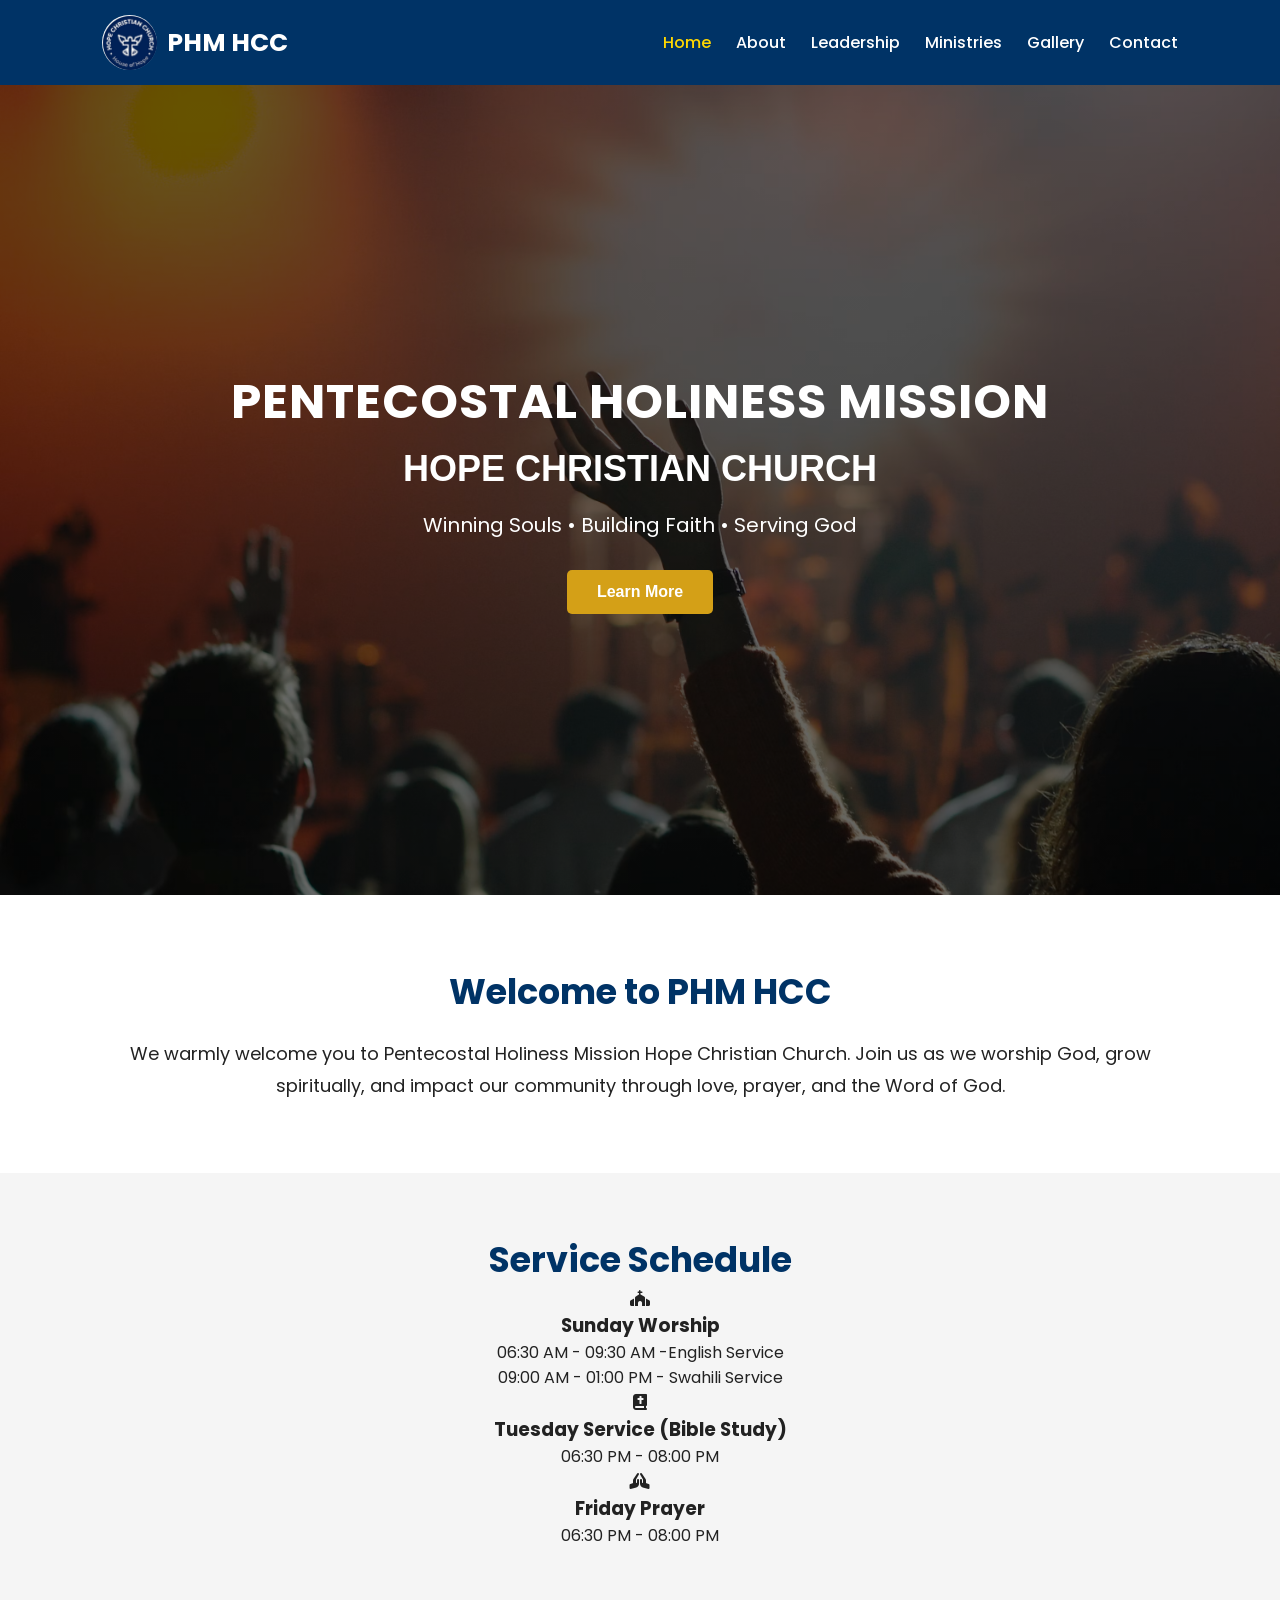
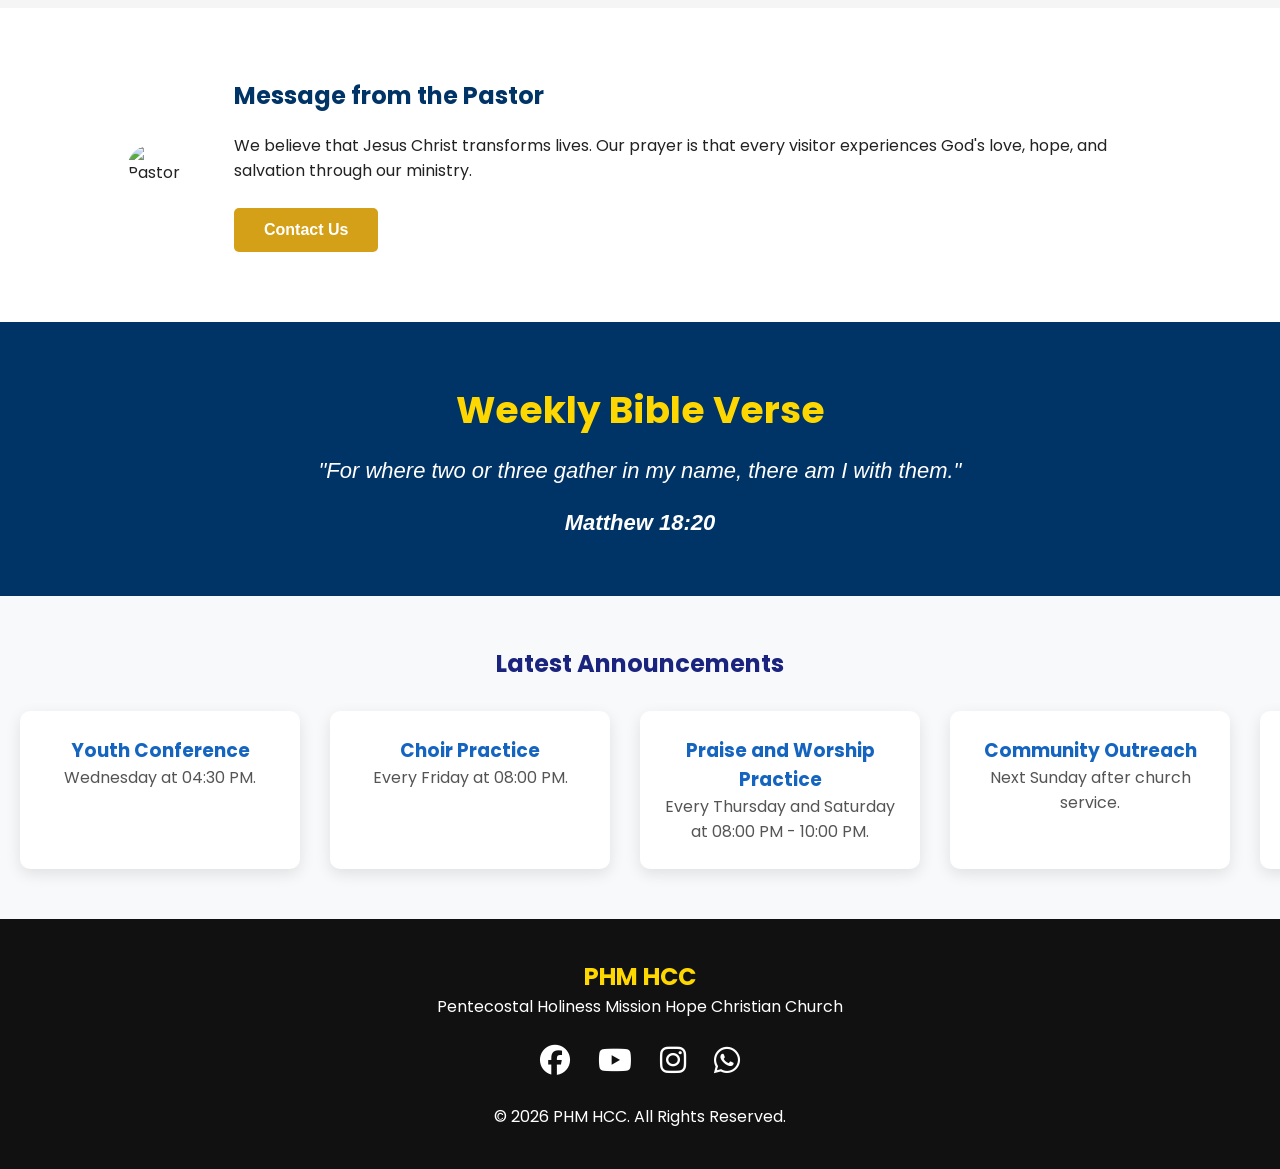
==== commit 78237873: "Updated project features" ====
--- a/index.html
+++ b/index.html
@@ -131,7 +131,7 @@
                 Our prayer is that every visitor experiences God's love,
                 hope, and salvation through our ministry.
             </p>
-            <a href="contact.html" class="btn">Join Us</a>
+            <a href="contact.html" class="btn">Contact Us</a>
         </div>
     </section>
 
@@ -189,8 +189,8 @@
                     <h3>Choir Practice</h3>
                     <p>Every Friday at 08:00 PM.</p>
                 </div>
- 
-                 <div class="news-card">
+
+                <div class="news-card">
                     <h3>Praise and Worship Practice</h3>
                     <p>Every Thursday and Saturday at 08:00 PM - 10:00 PM.</p>
                 </div>
@@ -211,8 +211,8 @@
                     <h3>Choir Practice</h3>
                     <p>Every Friday at 08:00 PM.</p>
                 </div>
- 
-                 <div class="news-card">
+
+                <div class="news-card">
                     <h3>Praise and Worship Practice</h3>
                     <p>Every Thursday and Saturday at 08:00 PM - 10:00 PM.</p>
                 </div>
@@ -234,7 +234,7 @@
                     <p>Every Friday at 08:00 PM.</p>
                 </div>
 
-                 <div class="news-card">
+                <div class="news-card">
                     <h3>Praise and Worship Practice</h3>
                     <p>Every Thursday and Saturday at 08:00 PM - 10:00 PM.</p>
                 </div>
@@ -260,8 +260,7 @@
             <a href="https://www.facebook.com/share/14kCi4Q2iXW/" target="_blank" rel="noopener" aria-label="Facebook">
                 <i class="fab fa-facebook"></i>
             </a>
-
-            <a href="https://youtube.com/@pastor-happymacxmkomekwa?si=jhBkVVdFh4fTh8Oy" target="_blank" rel="noopener"
+            <a href="https://youtube.com/@pastor-happymacxmkomekwa?si=2UKZ1chgQAFkT2FI" target="_blank" rel="noopener"
                 aria-label="YouTube">
                 <i class="fab fa-youtube"></i>
             </a>
